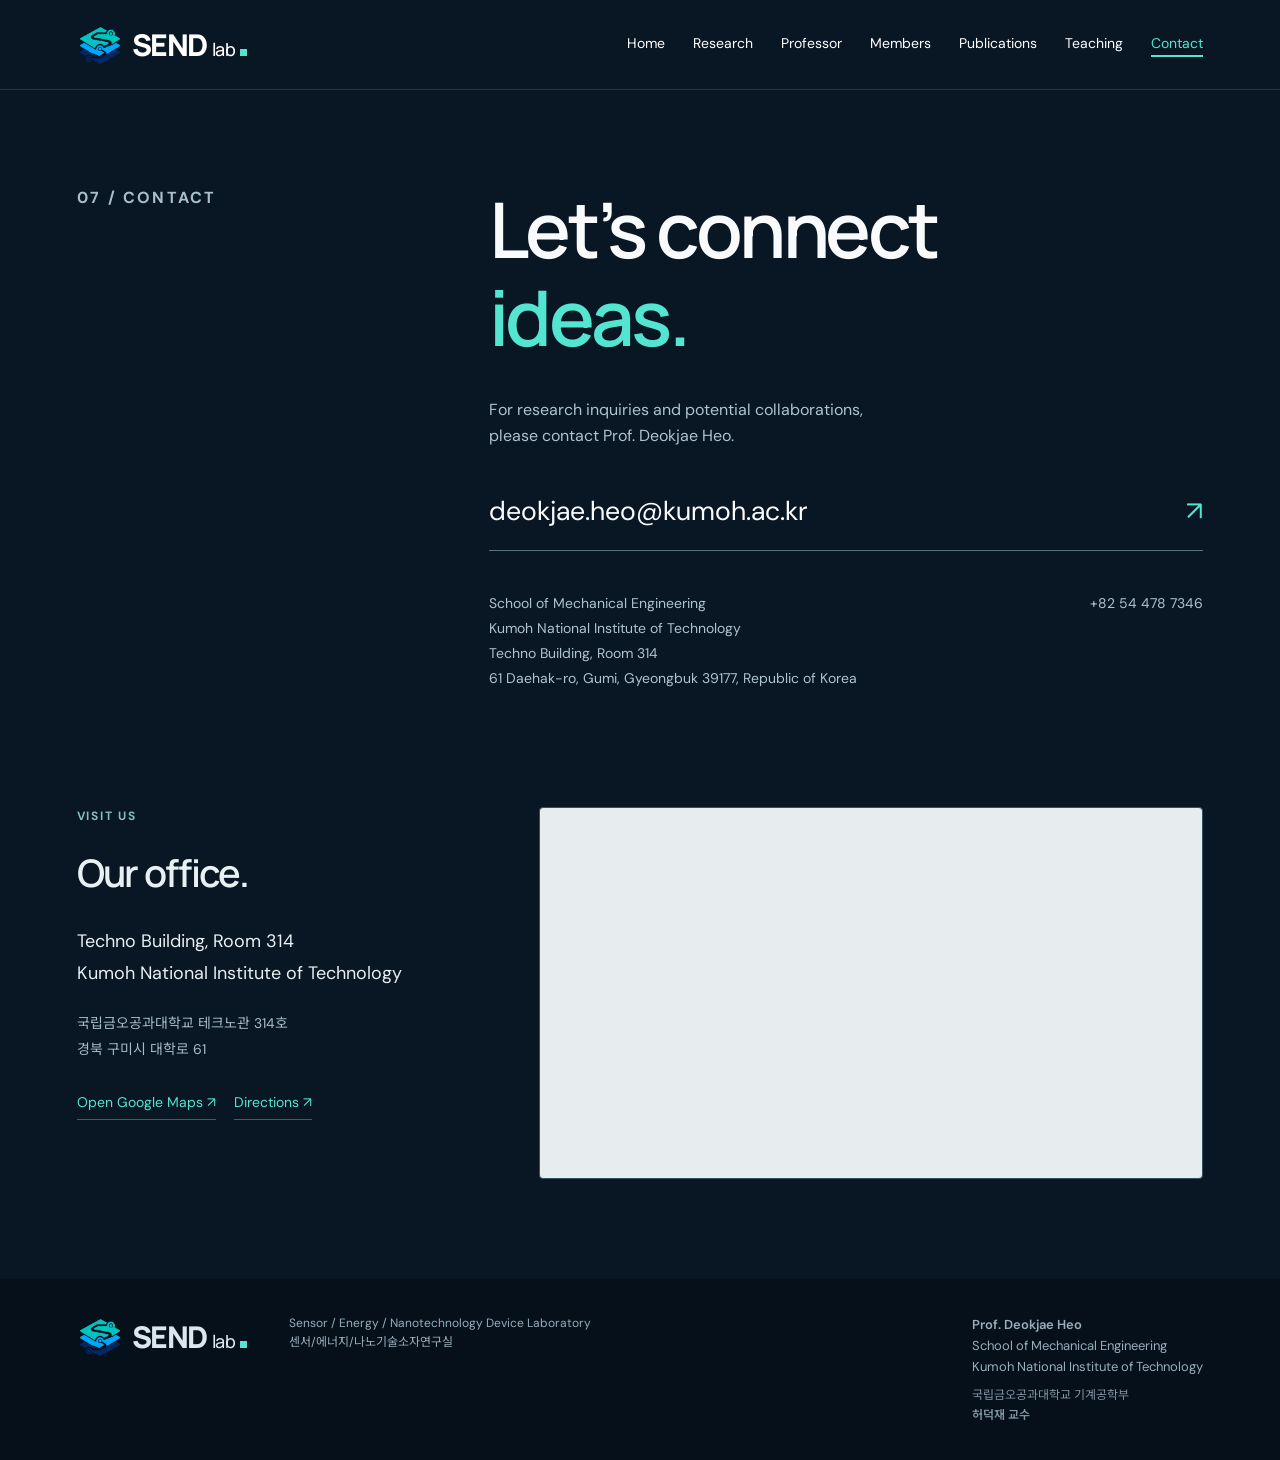
==== contact.html @ ccd213da "Publish SEND Lab website with bilingual identity and publication updates" ====
<!DOCTYPE html>

<html lang="en"><head><meta charset="utf-8"/><meta content="width=device-width, initial-scale=1" name="viewport"/>
<title>Contact · 연락처 | Deokjae Heo · 허덕재 교수 | SEND Lab</title><meta content="Contact Prof. Deokjae Heo at SEND Lab, Kumoh National Institute of Technology. 허덕재 교수 연구실: 국립금오공과대학교 테크노관 314호. 연구 및 공동연구 문의." name="description"/>
<link href="send-lab-logo.png" rel="icon" type="image/png"/><link href="site.css" rel="stylesheet"/><link href="updates.css" rel="stylesheet"/>
<link href="https://deokjaeheo.github.io/contact.html" rel="canonical"/><meta content="Contact · 연락처 | Deokjae Heo · 허덕재 교수 | SEND Lab" property="og:title"/><meta content="Contact Prof. Deokjae Heo at SEND Lab, Kumoh National Institute of Technology. 허덕재 교수 연구실: 국립금오공과대학교 테크노관 314호. 연구 및 공동연구 문의." property="og:description"/><meta content="https://deokjaeheo.github.io/contact.html" property="og:url"/><meta content="website" property="og:type"/><meta content="SEND Lab" property="og:site_name"/><meta content="https://deokjaeheo.github.io/send-lab-logo.png" property="og:image"/><meta content="SEND Lab logo" property="og:image:alt"/></head><body><div class="public-site page-contact" id="top"><a class="skip" href="#main">Skip to content</a><header class="header"><a aria-label="SEND lab home" class="logo" href="index.html"><img alt="" height="46" src="send-lab-logo.png" width="46"/><span class="wordmark">SEND<span>lab</span><i aria-hidden="true"></i></span></a><nav aria-label="Main navigation"><a href="index.html">Home</a><a href="research.html">Research</a><a href="professor.html">Professor</a><a href="members.html">Members</a><a href="publications.html">Publications</a><a href="teaching.html">Teaching</a><a aria-current="page" href="contact.html">Contact</a></nav></header><main id="main"><div style='--hero-image:url("send-hero.png")'><section class="contact section" id="contact"><p class="section-label">07 / CONTACT</p><div><h1 class="page-heading">Let’s connect<br/><em>ideas.</em></h1><p>For research inquiries and potential collaborations,<br/>please contact Prof. Deokjae Heo.</p><a class="contact-mail" href="mailto:deokjae.heo@kumoh.ac.kr">deokjae.heo@kumoh.ac.kr <span>↗</span></a><div class="contact-bottom"><p>School of Mechanical Engineering<br/>Kumoh National Institute of Technology<br/>Techno Building, Room 314<br/>61 Daehak-ro, Gumi, Gyeongbuk 39177, Republic of Korea</p><a href="tel:+82544787346">+82 54 478 7346</a></div></div></section></div><section aria-labelledby="office-title" class="office-section section">
<div class="office-info"><p class="section-label">VISIT US</p><h2 id="office-title">Our office.</h2>
<p class="office-address">Techno Building, Room 314<br/>Kumoh National Institute of Technology</p>
<p class="office-ko" lang="ko">국립금오공과대학교 테크노관 314호<br/>경북 구미시 대학로 61</p>
<div class="map-links"><a href="https://www.google.com/maps/search/?api=1&amp;query=%EA%B8%88%EC%98%A4%EA%B3%B5%EA%B3%BC%EB%8C%80%ED%95%99%EA%B5%90%20%ED%85%8C%ED%81%AC%EB%85%B8%EA%B4%80%20%EA%B5%AC%EB%AF%B8%EC%8B%9C%20%EB%8C%80%ED%95%99%EB%A1%9C%2061" rel="noopener noreferrer" target="_blank">Open Google Maps ↗</a><a href="https://www.google.com/maps/dir/?api=1&amp;destination=%EA%B8%88%EC%98%A4%EA%B3%B5%EA%B3%BC%EB%8C%80%ED%95%99%EA%B5%90%20%ED%85%8C%ED%81%AC%EB%85%B8%EA%B4%80%20%EA%B5%AC%EB%AF%B8%EC%8B%9C%20%EB%8C%80%ED%95%99%EB%A1%9C%2061" rel="noopener noreferrer" target="_blank">Directions ↗</a></div></div>
<div class="map-frame"><iframe allowfullscreen="" loading="eager" referrerpolicy="no-referrer-when-downgrade" src="https://www.google.com/maps/embed?pb=!1m5!3m3!1m2!1s0x3565c72ba01612e3%3A0xc39357b15776cecb!2z6riI7Jik6rO16rO864yA7ZWZ6rWQIO2FjO2BrOuFuOq0gA!5e0!3m2!1sko!2skr!4v1790155063631!5m2!1sko!2skr" title="Google Maps — Kumoh National Institute of Technology, Techno Building"></iframe></div>
</section></main><footer><a aria-label="SEND lab home" class="logo" href="index.html"><img alt="" height="46" src="send-lab-logo.png" width="46"/><span class="wordmark">SEND<span>lab</span><i aria-hidden="true"></i></span></a><p>Sensor / Energy / Nanotechnology Device Laboratory<br/>센서/에너지/나노기술소자연구실</p><div class="footer-affiliation"><p><strong>Prof. Deokjae Heo</strong><br/>School of Mechanical Engineering<br/>Kumoh National Institute of Technology</p><p lang="ko">국립금오공과대학교 기계공학부<br/><strong>허덕재 교수</strong></p></div></footer></div></body></html>
---- site.css ----
@import url('https://fonts.googleapis.com/css2?family=DM+Sans:wght@400;500;600;700&family=Manrope:wght@400;500;600;700;800&family=Noto+Sans+KR:wght@400;500;600&display=swap');
:root{--navy:#091624;--ink:#122736;--teal:#53e5d0;--gray:#56707a;--line:#d7e2e5;--paper:#f4f8f9}*{box-sizing:border-box}html{scroll-behavior:smooth;scroll-padding-top:90px}body{margin:0;color:var(--ink);font-family:'DM Sans','Noto Sans KR',sans-serif;font-size:16px;line-height:1.65}a{color:inherit}a:focus-visible,summary:focus-visible{outline:3px solid #159e8d;outline-offset:6px}h1,h2,h3,p{margin-top:0}h1,h2,h3{font-family:Manrope,'Noto Sans KR',sans-serif}h2{font-size:clamp(2rem,3.6vw,3.7rem);line-height:1.15;letter-spacing:-.045em;font-weight:600;margin-bottom:30px}h3{line-height:1.35}p{margin-bottom:20px}em{font-style:normal;color:var(--teal)}.header{height:90px;display:flex;align-items:center;justify-content:space-between;padding:0 6%;background:var(--navy);color:white;border-bottom:1px solid #ffffff20}.logo{display:inline-flex;align-items:baseline;text-decoration:none;font-family:Manrope,sans-serif;font-weight:800;font-size:30px;letter-spacing:-1.5px;line-height:1}.logo span{font-size:18px;font-weight:500;letter-spacing:-.5px;margin-left:5px}.logo i{width:7px;height:7px;display:inline-block;background:var(--teal);margin-left:5px}nav{display:flex;gap:36px}nav a{text-decoration:none;font-size:14px}nav a:hover{color:var(--teal)}nav a:last-child{border-bottom:1px solid #ffffff70}nav span{margin-left:10px}.hero{position:relative;min-height:705px;overflow:hidden;background:var(--navy);color:white}.hero-art{position:absolute;inset:0;background:radial-gradient(ellipse at 85% 50%,#145665 0,transparent 60%);opacity:.9}.hero-art:after{content:'';position:absolute;inset:0;background:linear-gradient(90deg,#091624 0%,#091624e8 20%,#09162465 57%,#09162410 100%)}.hero-inner{position:relative;padding:86px 6% 90px;max-width:1450px;margin:auto}.eyebrow{font-size:12px;letter-spacing:.16em;color:#c9d9dd;margin-bottom:35px}h1{font-size:clamp(3.1rem,5.8vw,5.65rem);font-weight:500;line-height:1.09;letter-spacing:-.055em;margin-bottom:30px}.lab-name{font-size:16px;margin-bottom:4px;max-width:490px}.hero-ko{font-size:14px;color:#b8cbd2;margin-bottom:32px}.button{display:inline-flex;gap:45px;align-items:center;color:var(--navy);background:var(--teal);padding:14px 22px;text-decoration:none;font-size:14px;font-weight:700}.button:hover{background:#a5f9ec}.hero-bottom{position:relative;display:flex;justify-content:space-between;border-top:1px solid #ffffff25;margin:0 6%;padding:19px 0;font-size:12px;color:#b8cbd2;letter-spacing:.025em}.section{padding:100px 6%;max-width:1600px;margin:auto}.section-label{font-size:12px;font-weight:700;letter-spacing:.14em;margin-bottom:25px;color:#45707b}.intro,.professor,.contact{display:grid;grid-template-columns:1fr 2fr;gap:55px}.intro{padding-top:105px;padding-bottom:110px}.intro>div:last-child{max-width:850px}.muted{color:#778e96}.lead{font-size:22px;line-height:1.6;max-width:720px}.intro p:not(.lead){max-width:730px;color:#4e626c}.korean{font-size:15px;line-height:1.95;padding-top:15px}.research{background:var(--paper);max-width:none}.section-top{display:flex;justify-content:space-between;align-items:flex-end;gap:30px;margin-bottom:45px}.section-top h2{margin-bottom:0}.side-copy{color:var(--gray);font-size:16px;margin-bottom:4px}.research-grid{display:grid;grid-template-columns:repeat(3,1fr);gap:24px}.research-card{position:relative;background:white;border-top:2px solid #1e4e5d;padding:35px 30px 30px;display:flex;flex-direction:column}.card-number{position:absolute;right:26px;top:27px;font-family:Manrope;font-size:36px;color:#d1dfe3}.card-kicker{font-size:12px;letter-spacing:.1em;margin-top:6px;margin-bottom:50px;color:#346573;font-weight:700}.research-card h3{font-size:32px;letter-spacing:-.035em;line-height:1.2;margin-bottom:25px}.research-card>p:not(.card-kicker){font-size:16px;color:#4d646e}.tags{margin-top:auto;padding-top:24px;display:flex;flex-wrap:wrap;gap:7px}.tags span{font-size:12px;border:1px solid #dce5e8;padding:4px 9px;color:#355c69}.professor{padding-top:110px;padding-bottom:105px}.profile-head{display:flex;gap:20px;justify-content:space-between;align-items:flex-start}.overline{color:#55737d;font-size:12px;letter-spacing:.12em;margin-bottom:13px}.profile-head h2{font-size:44px;margin-bottom:15px}.profile-head h2 span{font-size:20px;margin-left:18px;letter-spacing:0;color:#6d828b;display:inline-block}.profile-head p{font-size:15px}.text-link{font-size:14px;white-space:nowrap;margin-top:35px;text-underline-offset:7px}.profile-bio{font-size:18px;margin:25px 0 40px;color:#4e646f}.profile-columns{display:grid;grid-template-columns:1.3fr 1fr;gap:45px}.small-title{font-size:14px;letter-spacing:.035em;border-bottom:1px solid var(--line);padding-bottom:13px;margin-bottom:22px}.timeline,.education{margin:0}.timeline>div,.education>div{margin-bottom:24px}.timeline dt,.education dt{font-size:12px;color:#65808c;margin-bottom:5px}.timeline dd,.education dd{margin:0;font-size:14px}.timeline dd span,.education dd span{display:block;color:#586f7a;font-size:14px;line-height:1.6;margin-top:3px}.advisor{color:#65808c;font-size:12px}.honors{margin-top:32px}.honors p{font-size:14px;margin-bottom:10px}.honors p span{font-size:12px;color:#6a858e;display:inline-block;margin-right:24px}.publications{background:var(--paper);max-width:none}.paper{display:grid;grid-template-columns:38px 1fr 30px;gap:20px;border-top:1px solid #cbd9df;padding:27px 0}.paper-index{font-size:12px;color:#67838e;margin-top:4px}.journal{font-size:12px;color:#337488;letter-spacing:.02em;font-weight:600;margin-bottom:9px}.paper h3{font-size:20px;line-height:1.45;font-weight:600;letter-spacing:-.025em;margin-bottom:12px;max-width:950px}.paper h3 a{text-decoration:none}.paper h3 a:hover{text-decoration:underline;text-underline-offset:4px}.authors{font-size:12px;color:#627984;max-width:1000px;line-height:1.7;margin:0}.authors strong{color:#294955}.paper-link{text-decoration:none;font-size:22px}.all-papers{margin-top:25px;border-top:1px solid #97aeb8;border-bottom:1px solid #97aeb8}.all-papers summary{cursor:pointer;padding:23px 0;display:flex;justify-content:space-between;font-weight:600;font-size:16px;gap:20px}.all-papers summary span{color:#547681;font-size:14px}.all-papers[open] summary{margin-bottom:10px}.list-note{font-size:14px;color:#59747f;max-width:750px}.contact{background:var(--navy);color:#f8fafb;max-width:none;padding-top:95px;padding-bottom:95px}.contact .section-label{color:#a9c0ca}.contact h2{font-size:clamp(3.6rem,6vw,6rem);margin-bottom:35px}.contact p{color:#afc4ce;font-size:16px}.contact-mail{font-size:clamp(1rem,2.1vw,1.9rem);text-decoration:none;border-bottom:1px solid #58717b;padding-bottom:16px;display:flex;justify-content:space-between;gap:20px;overflow-wrap:anywhere;margin:40px 0}.contact-mail span{color:var(--teal)}.contact-bottom{display:flex;justify-content:space-between;gap:25px}.contact-bottom p,.contact-bottom a{font-size:14px;line-height:1.8}.contact-bottom a{text-decoration:none;color:#afc4ce}footer{padding:35px 6%;background:#06101b;color:#dbe7ee;display:flex;align-items:center;gap:45px}footer .logo{font-size:25px}footer p{font-size:12px;color:#98aebb;margin:0}footer>a:last-child{margin-left:auto;white-space:nowrap;font-size:12px;text-decoration:none}.skip{position:absolute;left:15px;top:-80px;background:white;padding:10px;z-index:10}.skip:focus{top:12px}
@media(min-width:1600px){.hero-inner{max-width:none;padding-left:max(6%,calc((100vw - 1408px)/2))}.intro,.professor{max-width:1500px}}
@media(max-width:950px){.intro,.professor,.contact{grid-template-columns:1fr;gap:20px}.section{padding:70px 6%}.research-grid{gap:15px}.research-card{padding:30px 22px}.research-card h3{font-size:26px}.profile-columns{gap:30px}.hero{min-height:650px}.hero-inner{padding-top:80px}.header nav{gap:22px}.hero-art{background-position:60% center!important}.profile-body{min-width:0}}
@media(max-width:650px){.header{height:auto;min-height:100px;display:block;padding:22px 6% 15px}.header .logo{font-size:27px}.header nav{margin-top:22px;justify-content:space-between;gap:12px}.header nav a{font-size:12px}.hero{min-height:640px}.hero-inner{padding-top:62px;padding-bottom:70px}h1{font-size:clamp(2.7rem,10vw,4rem)}.eyebrow{font-size:12px;letter-spacing:.07em}.lab-name{font-size:14px;max-width:290px}.hero-art:after{background:linear-gradient(90deg,#091624f2,#09162495)}.hero-bottom{gap:20px;align-items:center;font-size:12px}.hero-bottom span:first-child{max-width:155px}.section{padding:60px 6%}.section-label{margin-bottom:22px}h2{font-size:34px}.lead{font-size:20px}.section-top{display:block;margin-bottom:32px}.side-copy{margin-top:22px;font-size:14px}.research-grid{grid-template-columns:1fr;gap:20px}.research-card{padding:28px}.card-kicker{margin-bottom:35px}.research-card h3{font-size:32px}.profile-head{display:block}.profile-head h2{font-size:37px}.profile-head h2 span{font-size:18px;margin-left:12px}.text-link{display:inline-block;margin-top:0}.profile-columns{grid-template-columns:1fr;gap:20px}.paper{grid-template-columns:22px 1fr 18px;gap:10px}.paper h3{font-size:17px}.contact h2{font-size:62px}.contact-bottom{display:block}.all-papers summary{font-size:14px}.all-papers summary span{font-size:12px}footer{flex-wrap:wrap;gap:22px}footer>a:last-child{margin-left:0}footer p{width:100%}}
.hero-art{background-image:url('/send-hero.png');background-size:cover;background-position:center center;opacity:1}
.hero-art:after{background:linear-gradient(90deg,#091624 0%,#091624e8 20%,#0a244b55 64%,#153e7720 100%)}
.research-card:nth-child(2){border-top-color:#378bc1}.research-card:nth-child(3){border-top-color:#3b66b0}
.all-papers{margin-top:65px}.all-title{display:flex;justify-content:space-between;gap:20px;padding-top:28px;font-size:24px}.all-title span{font-size:14px;color:#547681;align-self:center;font-weight:400}.authors sup,.list-note sup{font-size:.78em;line-height:0;position:relative;top:-.4em;vertical-align:baseline;margin-left:1px}
@media(prefers-reduced-motion:reduce){html{scroll-behavior:auto}}
.members{display:grid;grid-template-columns:1fr 2fr;gap:55px;border-top:1px solid var(--line);padding-top:85px;padding-bottom:95px}.members-body{min-width:0}.member-group{border-top:1px solid var(--line);padding-top:24px;margin-top:38px}.member-group h3{font-size:22px;font-weight:600;letter-spacing:-.025em}.members-pending{font-size:16px;color:var(--gray);padding:24px 28px;background:var(--paper);border-left:2px solid #378bc1}.member-group[hidden]{display:none}
@media(max-width:950px){.members{grid-template-columns:1fr;gap:20px;padding:70px 6%}}
@media(max-width:650px){.members{padding:60px 6%}.header nav{gap:9px;flex-wrap:wrap;row-gap:12px}.header nav a{font-size:12px}.member-group{margin-top:28px}.members-pending{padding:20px}}
body{min-height:100vh;display:flex;flex-direction:column}main{flex:1}footer{margin-top:auto}nav a[aria-current="page"]{color:var(--teal);border-bottom:2px solid var(--teal)}nav a:last-child:not([aria-current="page"]){border-bottom:0}.page-heading{font-size:clamp(2rem,3.6vw,3.7rem);line-height:1.15;letter-spacing:-.045em;font-weight:600;margin-bottom:30px}.section-top .page-heading{margin-bottom:0}.profile-head .page-heading{font-size:44px;margin-bottom:15px}.profile-head .page-heading span{font-size:20px;margin-left:18px;letter-spacing:0;color:#6d828b;display:inline-block}.contact .page-heading{font-size:clamp(3.6rem,6vw,6rem);margin-bottom:35px}.page-contact main{background:var(--navy)}
@media(max-width:650px){.page-heading{font-size:34px}.profile-head .page-heading{font-size:37px}.profile-head .page-heading span{font-size:18px;margin-left:12px}.contact .page-heading{font-size:62px}.header nav{justify-content:flex-start;column-gap:18px;row-gap:13px}}
.professor-portrait{min-width:0}.professor-portrait img{display:block;width:100%;max-width:290px;height:auto;aspect-ratio:4/5;object-fit:cover;object-position:center 25%;border:1px solid var(--line);border-radius:4px}.scholar-button{white-space:nowrap;gap:20px;margin-top:30px;flex-shrink:0}.profile-head{flex-wrap:wrap}
@media(max-width:950px){.professor-portrait img{max-width:240px}.professor-portrait{margin-bottom:16px}}
@media(max-width:650px){.professor-portrait img{max-width:210px}.scholar-button{margin-top:8px}}
.professor-selected{grid-column:1/-1;margin-top:35px;padding-top:55px;border-top:1px solid var(--line)}.professor-selected .text-link{display:inline-block;margin-top:22px}.page-publications .all-papers{margin-top:0}
.selection-toolbar{background:#e5f4f3;padding:24px 28px;margin-bottom:35px;border-left:3px solid #218c9c}.selection-toolbar p{font-size:14px;margin:8px 0 0}.selection-status{font-size:14px;color:#355c69;margin-top:20px}.selection-empty{color:var(--gray);font-size:16px}.selection-empty[hidden]{display:none}.feature-toggle{grid-column:2;justify-self:start;padding:9px 14px;border:1px solid #317b91;background:transparent;border-radius:3px;color:#245b70;font:600 13px 'DM Sans','Noto Sans KR',sans-serif;cursor:pointer}.feature-toggle:hover{background:#e1f4f3}.feature-toggle[aria-pressed="true"]{background:#123b50;color:#7cf0db;border-color:#123b50}.feature-toggle:focus-visible{outline:3px solid #159e8d;outline-offset:4px}
.feature-order{grid-column:2;display:flex;align-items:center;gap:12px;font-size:14px;color:#355c69}.feature-order select{padding:7px 26px 7px 10px;border:1px solid #317b91;background:white;border-radius:3px;font:inherit;color:#123b50}.feature-order select:focus-visible{outline:3px solid #159e8d;outline-offset:3px}
.ko-translation{display:block;font-family:'Noto Sans KR',sans-serif;font-size:14px!important;font-weight:400!important;line-height:1.8!important;letter-spacing:0!important;color:#607581;margin-top:10px}.page-heading>.ko-translation,h2>.ko-translation{font-size:16px!important;margin-top:18px}.research-card h3>.ko-translation{margin-top:14px}.research-card>p:not(.card-kicker)>.ko-translation{font-size:14px!important;color:#5a707b}.profile-bio>.ko-translation{margin-top:16px}.timeline dd .ko-translation,.education dd .ko-translation{font-size:13px!important;margin-top:3px}.small-title .ko-translation{display:inline-block;margin:0 0 0 12px;font-size:13px!important}.honors p .ko-translation{display:block;margin:6px 0 0 52px;font-size:13px!important;color:#607581}.members-pending .ko-translation{margin-top:6px}
---- updates.css ----
/* Shared public page styles, independent of the former application server. */
html{line-height:1.5;-webkit-text-size-adjust:100%}body{-webkit-font-smoothing:antialiased}a{text-decoration:none}dd{margin:0}img{display:block;max-width:100%}h1,h2,h3,h4,p{margin-top:0}h3{font-weight:inherit}figure{margin:0}sup{font-size:75%;line-height:0;position:relative;vertical-align:baseline;top:-.5em}
.public-site{min-height:100vh;display:flex;flex-direction:column}.public-site>main{flex:1}.public-site .overline{text-decoration:none}
.public-site .hero-art{background-image:linear-gradient(90deg,rgba(6,16,27,.75),rgba(6,16,27,.1)),var(--hero-image)!important}
.public-site .members-grid{display:grid;grid-template-columns:repeat(3,1fr);gap:32px;margin-top:30px}.public-site .member-card img{width:100%;height:300px;object-fit:cover;object-position:center 25%;margin-bottom:20px}.public-site .member-card h3{font-size:24px;margin-bottom:8px}.public-site .member-card small{font-size:16px;color:#64808c}.public-site .member-bio{white-space:pre-line}.public-site .member-group{margin-top:48px}
.logo{align-items:center;gap:9px;flex-shrink:0}.logo>img{width:46px;height:46px;object-fit:contain}.logo .wordmark{font-size:30px;font-weight:800;letter-spacing:-1.5px;margin:0;display:inline-flex;align-items:baseline}.logo .wordmark span{font-size:18px;font-weight:500;letter-spacing:-.5px;margin-left:5px}.header nav{gap:28px}
.semester{display:grid;grid-template-columns:1fr 2fr;gap:56px;margin-top:62px;padding-top:38px;border-top:1px solid var(--line)}.semester-heading h2{font-size:32px;letter-spacing:-.035em;margin-bottom:10px}.semester-heading p{color:var(--gray);font-size:15px}.course{display:flex;gap:28px;padding:28px 0;border-bottom:1px solid var(--line)}.course:first-child{padding-top:0}.course-index{font-size:14px;font-weight:600;color:#357e86;padding-top:7px}.course h3{font-size:25px;font-weight:600;letter-spacing:-.025em;margin-bottom:10px}.course p{font-size:15px;color:var(--gray);margin:0}
.office-section{display:grid;grid-template-columns:1fr 1.65fr;gap:60px;color:#e7f0f2;padding-top:0;padding-bottom:100px}.office-section .section-label{color:#84bebf}.office-section h2{font-size:38px}.office-address{font-size:18px;line-height:1.8}.office-ko{font-size:14px;color:#a7bcc6;line-height:1.9}.map-links{display:flex;flex-wrap:wrap;gap:18px;margin-top:28px}.map-links a{font-size:14px;color:var(--teal);border-bottom:1px solid #53e5d066;padding-bottom:5px}.map-frame{overflow:hidden;min-height:370px;border:1px solid #34515e;border-radius:4px;background:#e7edef}.map-frame iframe{width:100%;height:100%;min-height:370px;border:0;display:block}.contact-bottom p{max-width:550px}
@media(max-width:1000px){.header nav{gap:17px}.header{padding-left:5%;padding-right:5%}.logo>img{width:40px;height:40px}.office-section{gap:32px}.semester{gap:30px}}
@media(max-width:760px){.header{height:auto;min-height:120px;flex-direction:column;align-items:flex-start;gap:20px;padding-top:20px;padding-bottom:20px}.header nav{flex-wrap:wrap;column-gap:22px;row-gap:12px}.header nav a{font-size:14px}.semester{grid-template-columns:1fr;gap:28px;margin-top:40px}.course h3{font-size:22px}.office-section{grid-template-columns:1fr;padding-top:0;padding-bottom:60px}.office-section h2{font-size:32px}.map-frame,.map-frame iframe{min-height:310px}.public-site .members-grid{grid-template-columns:1fr}.logo>img{width:40px;height:40px}.contact-mail{overflow-wrap:anywhere}}
@media(prefers-reduced-motion:reduce){html{scroll-behavior:auto}}

/* Bilingual principal-investigator identity */
.hero-affiliation{margin:20px 0 28px;border-left:2px solid #53e5d0;padding-left:16px;max-width:650px}.hero-affiliation p{font-size:14px;line-height:1.7;color:#cfdee5;margin:0}.hero-affiliation p[lang=ko]{font-size:13px;color:#a7c2cd;margin-top:6px}.public-site footer{display:flex;flex-wrap:wrap;align-items:flex-start;gap:28px 42px}.footer-affiliation{margin-left:auto;display:flex;flex-direction:column;gap:8px}.footer-affiliation p{font-size:13px;line-height:1.65;margin:0}.footer-affiliation strong{font-weight:600}.footer-affiliation p[lang=ko]{font-size:12px;opacity:.85}.page-teaching .course h3{margin-bottom:0}
@media(max-width:760px){.hero-affiliation p{font-size:12px}.hero-affiliation p[lang=ko]{font-size:12px}.hero-affiliation{margin:18px 0 24px}.footer-affiliation{margin-left:0;width:100%}.public-site footer{gap:24px}.research-area-link h2{overflow-wrap:normal}}
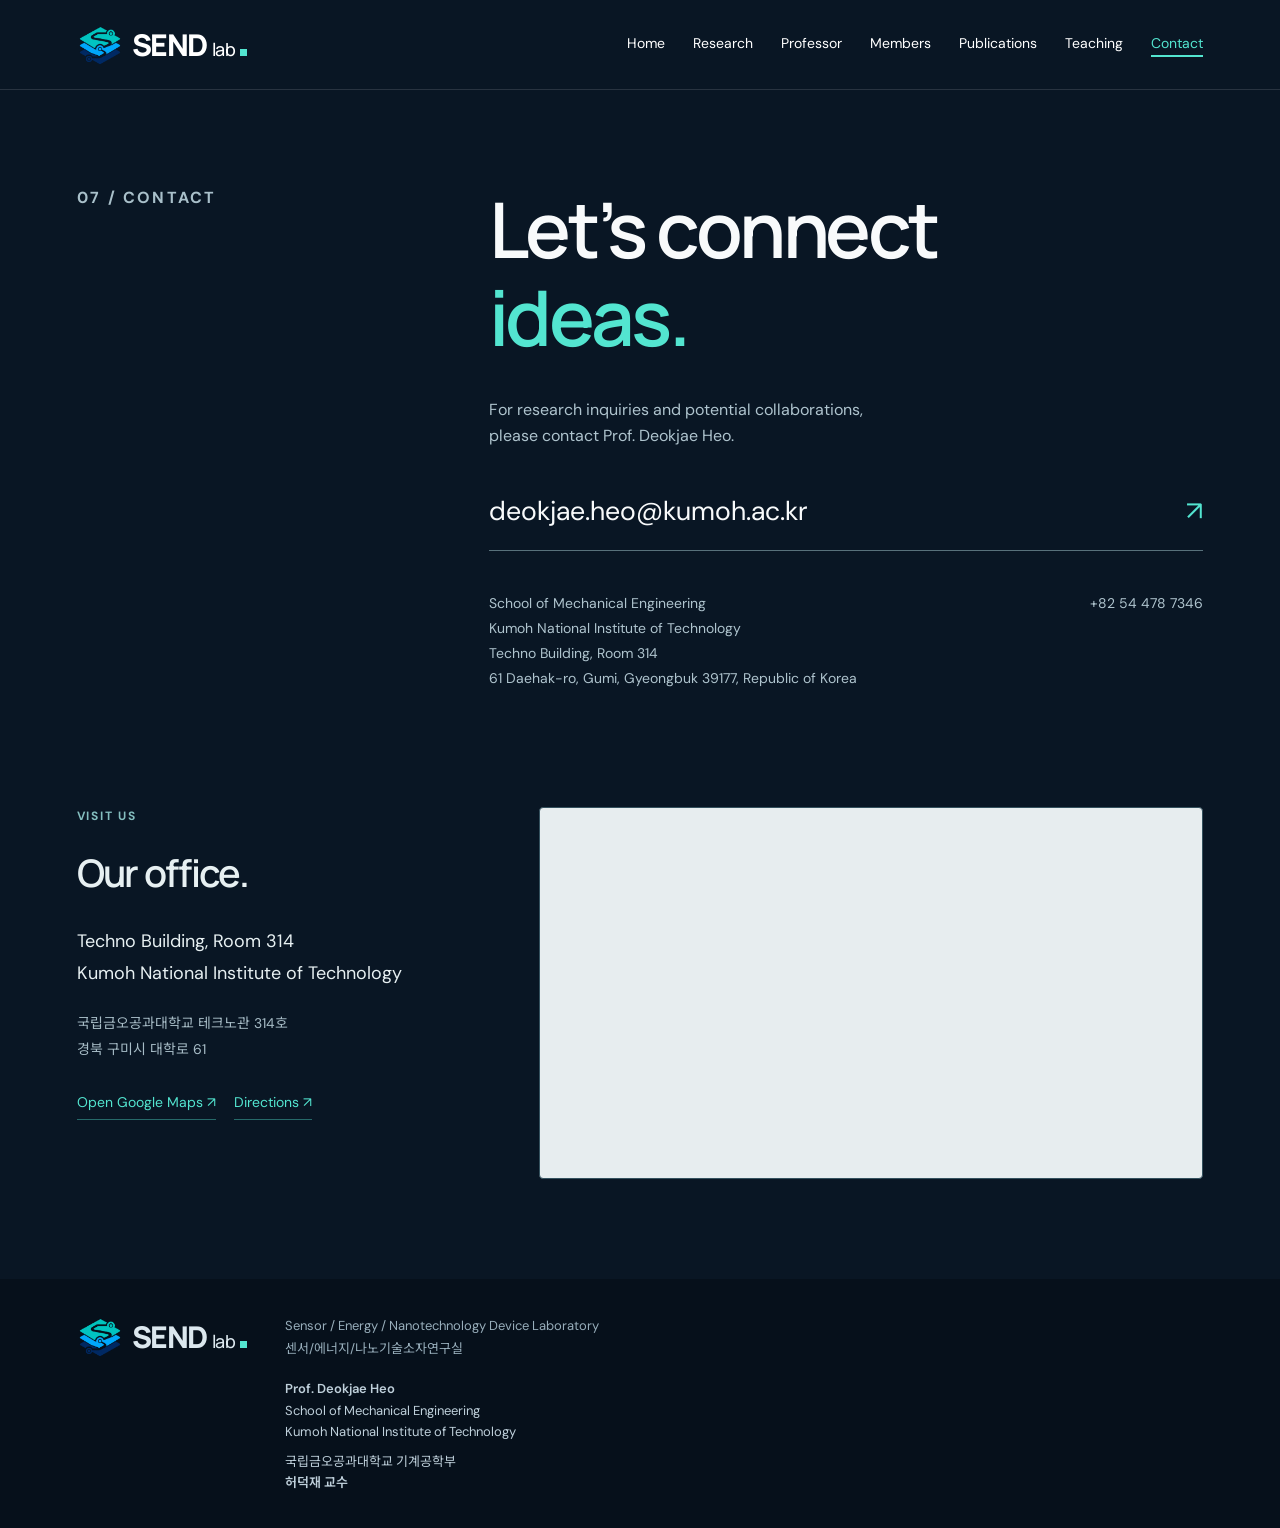
==== commit 8b3330f7: "Add journal covers, patent lists and complete CV honors Separate SCI(E), other journals and submitte" ====
--- a/contact.html
+++ b/contact.html
@@ -9,5 +9,5 @@
 <p class="office-ko" lang="ko">국립금오공과대학교 테크노관 314호<br/>경북 구미시 대학로 61</p>
 <div class="map-links"><a href="https://www.google.com/maps/search/?api=1&amp;query=%EA%B8%88%EC%98%A4%EA%B3%B5%EA%B3%BC%EB%8C%80%ED%95%99%EA%B5%90%20%ED%85%8C%ED%81%AC%EB%85%B8%EA%B4%80%20%EA%B5%AC%EB%AF%B8%EC%8B%9C%20%EB%8C%80%ED%95%99%EB%A1%9C%2061" rel="noopener noreferrer" target="_blank">Open Google Maps ↗</a><a href="https://www.google.com/maps/dir/?api=1&amp;destination=%EA%B8%88%EC%98%A4%EA%B3%B5%EA%B3%BC%EB%8C%80%ED%95%99%EA%B5%90%20%ED%85%8C%ED%81%AC%EB%85%B8%EA%B4%80%20%EA%B5%AC%EB%AF%B8%EC%8B%9C%20%EB%8C%80%ED%95%99%EB%A1%9C%2061" rel="noopener noreferrer" target="_blank">Directions ↗</a></div></div>
 <div class="map-frame"><iframe allowfullscreen="" loading="eager" referrerpolicy="no-referrer-when-downgrade" src="https://www.google.com/maps/embed?pb=!1m5!3m3!1m2!1s0x3565c72ba01612e3%3A0xc39357b15776cecb!2z6riI7Jik6rO16rO864yA7ZWZ6rWQIO2FjO2BrOuFuOq0gA!5e0!3m2!1sko!2skr!4v1790155063631!5m2!1sko!2skr" title="Google Maps — Kumoh National Institute of Technology, Techno Building"></iframe></div>
-</section></main><footer><a aria-label="SEND lab home" class="logo" href="index.html"><img alt="" height="46" src="send-lab-logo.png" width="46"/><span class="wordmark">SEND<span>lab</span><i aria-hidden="true"></i></span></a><p>Sensor / Energy / Nanotechnology Device Laboratory<br/>센서/에너지/나노기술소자연구실</p><div class="footer-affiliation"><p><strong>Prof. Deokjae Heo</strong><br/>School of Mechanical Engineering<br/>Kumoh National Institute of Technology</p><p lang="ko">국립금오공과대학교 기계공학부<br/><strong>허덕재 교수</strong></p></div></footer></div></body></html>
+</section></main><footer><a aria-label="SEND lab home" class="logo" href="index.html"><img alt="" height="46" src="send-lab-logo.png" width="46"/><span class="wordmark">SEND<span>lab</span><i aria-hidden="true"></i></span></a><div class="footer-details"><p>Sensor / Energy / Nanotechnology Device Laboratory<br/>센서/에너지/나노기술소자연구실</p><div class="footer-affiliation"><p><strong>Prof. Deokjae Heo</strong><br/>School of Mechanical Engineering<br/>Kumoh National Institute of Technology</p><p lang="ko">국립금오공과대학교 기계공학부<br/><strong>허덕재 교수</strong></p></div></div></footer></div></body></html>
 
--- a/updates.css
+++ b/updates.css
@@ -13,4 +13,13 @@
 
 /* Bilingual principal-investigator identity */
 .hero-affiliation{margin:20px 0 28px;border-left:2px solid #53e5d0;padding-left:16px;max-width:650px}.hero-affiliation p{font-size:14px;line-height:1.7;color:#cfdee5;margin:0}.hero-affiliation p[lang=ko]{font-size:13px;color:#a7c2cd;margin-top:6px}.public-site footer{display:flex;flex-wrap:wrap;align-items:flex-start;gap:28px 42px}.footer-affiliation{margin-left:auto;display:flex;flex-direction:column;gap:8px}.footer-affiliation p{font-size:13px;line-height:1.65;margin:0}.footer-affiliation strong{font-weight:600}.footer-affiliation p[lang=ko]{font-size:12px;opacity:.85}.page-teaching .course h3{margin-bottom:0}
-@media(max-width:760px){.hero-affiliation p{font-size:12px}.hero-affiliation p[lang=ko]{font-size:12px}.hero-affiliation{margin:18px 0 24px}.footer-affiliation{margin-left:0;width:100%}.public-site footer{gap:24px}.research-area-link h2{overflow-wrap:normal}}
+@media(max-width:760px){.hero-affiliation p{font-size:12px}.hero-affiliation p[lang=ko]{font-size:12px}.hero-affiliation{margin:18px 0 24px}.footer-affiliation{margin-left:0;width:100%}.public-site footer{gap:24px}.research-area-link h2{overflow-wrap:normal}}
+
+/* Laboratory identity stays together at the left on every page. */
+.public-site footer{justify-content:flex-start;gap:24px 38px}.footer-details{min-width:0;max-width:760px}.footer-details>p{font-size:13px;line-height:1.8}.footer-details .footer-affiliation{margin:18px 0 0;gap:8px}.footer-affiliation p{color:#bfd0db}.footer-affiliation p[lang=ko]{font-size:13px;opacity:1}.honor-entry{display:grid;grid-template-columns:46px minmax(0,1fr);gap:18px;padding:17px 0;border-bottom:1px solid var(--line);font-size:15px;line-height:1.7}.honor-year{font-weight:600;color:#42747d}.honor-entry .ko-translation{margin-top:5px;font-size:13px!important}
+
+/* Publications grouped by type and status. */
+.journal-covers{padding:28px 30px 30px;background:#eef4f5;border-top:2px solid #1b5562;margin:38px 0 40px}.journal-covers>h2{font-size:22px;letter-spacing:-.025em;margin:0 0 24px}.journal-covers>h2>span{display:inline-block;font-size:13px;font-weight:400;letter-spacing:0;color:#5f7882;margin-left:14px}.cover-grid{display:grid;grid-template-columns:repeat(3,minmax(0,1fr));gap:30px}.cover-image-link{display:block;background:#e1eaed;padding:15px}.cover-image-link img{height:260px;width:100%;object-fit:contain;object-position:center;filter:drop-shadow(0 5px 8px #09162425)}.cover-card figcaption{padding-top:18px}.cover-kind{font-size:11px;font-weight:600;color:#3e7680;margin-bottom:6px;letter-spacing:.015em}.cover-card h3{font-size:17px;font-weight:600;line-height:1.4;margin:0 0 8px}.cover-paper-title{display:block;font-size:12px;line-height:1.7;color:#506c78}.cover-paper-title:hover{color:#087c79}.cover-paper-title span{white-space:nowrap}
+@media(max-width:760px){.journal-covers{padding:24px 20px}.cover-grid{grid-template-columns:1fr;gap:30px}.cover-card{display:grid;grid-template-columns:110px minmax(0,1fr);gap:18px}.cover-image-link{padding:8px;align-self:start}.cover-image-link img{height:auto;aspect-ratio:761/1000}.cover-card figcaption{padding:0}.cover-card h3{font-size:16px}.journal-covers>h2>span{display:block;margin:8px 0 0}.cover-kind{font-size:10px}}
+.publication-tabs{display:flex;gap:0;border-bottom:1px solid var(--line);margin:38px 0 28px}.publication-tabs a{padding:16px 26px;font-size:20px;font-weight:600;border-bottom:3px solid transparent!important}.publication-tabs a span{font-size:13px;font-weight:400;margin-left:9px;color:var(--gray)}.publication-tabs a[aria-selected=true]{color:#087c79;background:#eff8f7;border-bottom-color:#148d87!important}.publication-tabs a:hover{color:#087c79}.publication-tabs a:focus-visible,.publication-panel:focus-visible{outline:2px solid #148d87;outline-offset:4px}.publication-panel[hidden]{display:none}.publication-jumps{display:flex;flex-wrap:wrap;gap:10px 24px;margin:0 0 25px}.publication-jumps a{font-size:13px;color:#426572;padding:5px 0;border-bottom:1px solid #aac5cd!important}.publication-jumps a:hover{color:#087c79}.publication-group{margin-top:52px;scroll-margin-top:30px}.publication-group-heading{display:flex;align-items:flex-start;justify-content:space-between;gap:20px;padding-bottom:22px;border-bottom:2px solid #1b5562}.publication-group-heading h2{font-size:27px;letter-spacing:-.025em;margin:0;line-height:1.35}.publication-group-heading h2>span{display:block;font-size:13px;font-weight:400;letter-spacing:0;color:#5f7882;margin-top:8px}.record-count{font-size:23px;color:#447a82;font-family:Manrope,sans-serif}.page-publications .list-note{font-size:13px;line-height:1.9}.page-publications .paper,.patent-entry{min-width:0}.page-publications .paper>div,.patent-entry>div{min-width:0}.page-publications .paper h3,.patent-entry h3{overflow-wrap:anywhere}.submitted-paper{grid-template-columns:40px minmax(0,1fr)}.patent-entry{display:grid;grid-template-columns:40px minmax(0,1fr);gap:26px;padding:28px 0;border-bottom:1px solid var(--line)}.patent-entry h3{font-size:20px;font-weight:500;margin:10px 0 14px}.patent-entry .journal{font-size:13px;color:#527984;margin-bottom:8px}.patent-entry .authors{font-size:13px;line-height:1.8;color:#586d78;margin:0}.patent-inventors-ko{display:block;font-size:12px;margin-top:5px}.patent-entry h3 .ko-translation{font-size:14px!important;margin-top:8px}
+@media(max-width:760px){.public-site footer{flex-direction:column;gap:25px}.footer-details{width:100%}.honor-entry{gap:12px}.publication-tabs a{padding:13px 20px;font-size:19px}.publication-group-heading h2{font-size:23px}.publication-group{margin-top:40px}.patent-entry,.submitted-paper{grid-template-columns:22px minmax(0,1fr);gap:12px}.patent-entry h3{font-size:17px}.publication-jumps{column-gap:18px}.record-count{font-size:20px}}
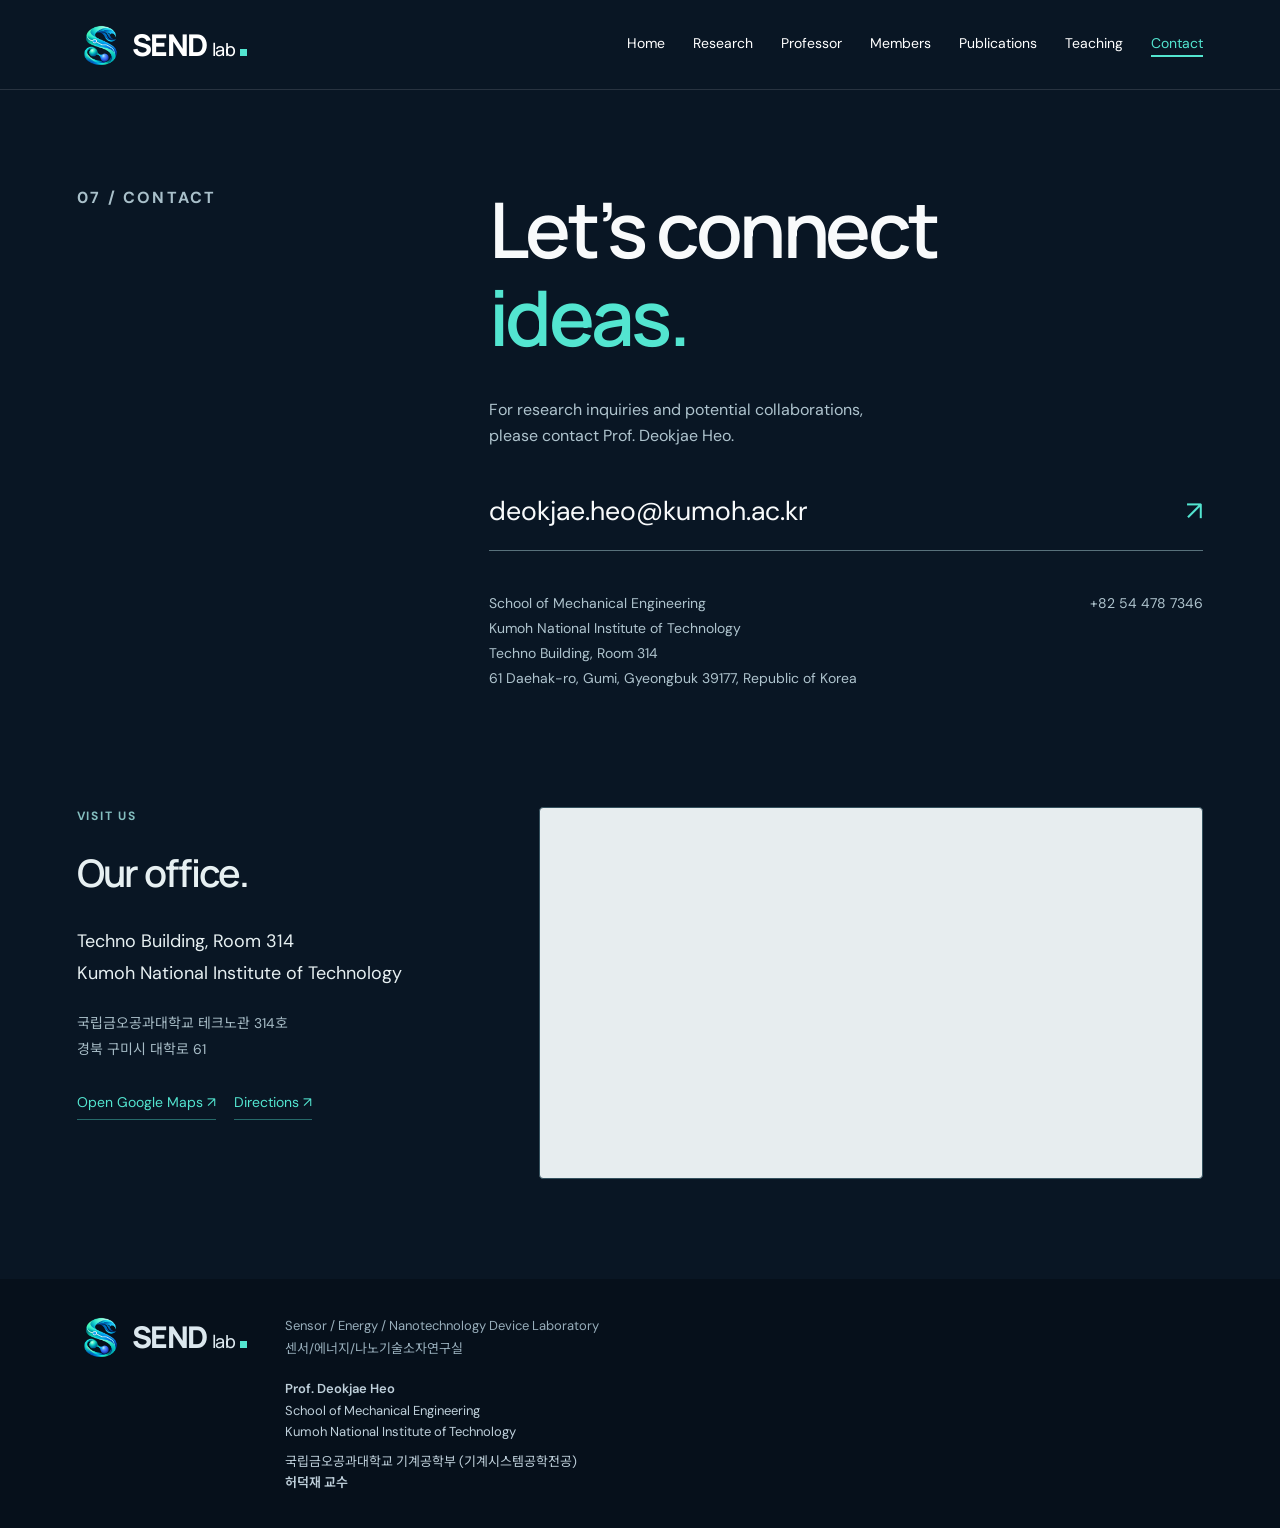
==== commit 59fb82db: "Refresh SEND Lab visuals and clarify professor affiliation Add HMS to the Korean professor biography" ====
--- a/contact.html
+++ b/contact.html
@@ -2,12 +2,12 @@
 
 <html lang="en"><head><meta charset="utf-8"/><meta content="width=device-width, initial-scale=1" name="viewport"/>
 <title>Contact · 연락처 | Deokjae Heo · 허덕재 교수 | SEND Lab</title><meta content="Contact Prof. Deokjae Heo at SEND Lab, Kumoh National Institute of Technology. 허덕재 교수 연구실: 국립금오공과대학교 테크노관 314호. 연구 및 공동연구 문의." name="description"/>
-<link href="send-lab-logo.png" rel="icon" type="image/png"/><link href="site.css" rel="stylesheet"/><link href="updates.css" rel="stylesheet"/>
-<link href="https://deokjaeheo.github.io/contact.html" rel="canonical"/><meta content="Contact · 연락처 | Deokjae Heo · 허덕재 교수 | SEND Lab" property="og:title"/><meta content="Contact Prof. Deokjae Heo at SEND Lab, Kumoh National Institute of Technology. 허덕재 교수 연구실: 국립금오공과대학교 테크노관 314호. 연구 및 공동연구 문의." property="og:description"/><meta content="https://deokjaeheo.github.io/contact.html" property="og:url"/><meta content="website" property="og:type"/><meta content="SEND Lab" property="og:site_name"/><meta content="https://deokjaeheo.github.io/send-lab-logo.png" property="og:image"/><meta content="SEND Lab logo" property="og:image:alt"/></head><body><div class="public-site page-contact" id="top"><a class="skip" href="#main">Skip to content</a><header class="header"><a aria-label="SEND lab home" class="logo" href="index.html"><img alt="" height="46" src="send-lab-logo.png" width="46"/><span class="wordmark">SEND<span>lab</span><i aria-hidden="true"></i></span></a><nav aria-label="Main navigation"><a href="index.html">Home</a><a href="research.html">Research</a><a href="professor.html">Professor</a><a href="members.html">Members</a><a href="publications.html">Publications</a><a href="teaching.html">Teaching</a><a aria-current="page" href="contact.html">Contact</a></nav></header><main id="main"><div style='--hero-image:url("send-hero.png")'><section class="contact section" id="contact"><p class="section-label">07 / CONTACT</p><div><h1 class="page-heading">Let’s connect<br/><em>ideas.</em></h1><p>For research inquiries and potential collaborations,<br/>please contact Prof. Deokjae Heo.</p><a class="contact-mail" href="mailto:deokjae.heo@kumoh.ac.kr">deokjae.heo@kumoh.ac.kr <span>↗</span></a><div class="contact-bottom"><p>School of Mechanical Engineering<br/>Kumoh National Institute of Technology<br/>Techno Building, Room 314<br/>61 Daehak-ro, Gumi, Gyeongbuk 39177, Republic of Korea</p><a href="tel:+82544787346">+82 54 478 7346</a></div></div></section></div><section aria-labelledby="office-title" class="office-section section">
+<link href="send-lab-logo-v2.png" rel="icon" type="image/png"/><link href="site.css" rel="stylesheet"/><link href="updates.css" rel="stylesheet"/>
+<link href="https://deokjaeheo.github.io/contact.html" rel="canonical"/><meta content="Contact · 연락처 | Deokjae Heo · 허덕재 교수 | SEND Lab" property="og:title"/><meta content="Contact Prof. Deokjae Heo at SEND Lab, Kumoh National Institute of Technology. 허덕재 교수 연구실: 국립금오공과대학교 테크노관 314호. 연구 및 공동연구 문의." property="og:description"/><meta content="https://deokjaeheo.github.io/contact.html" property="og:url"/><meta content="website" property="og:type"/><meta content="SEND Lab" property="og:site_name"/><meta content="https://deokjaeheo.github.io/send-lab-logo-v2.png" property="og:image"/><meta content="SEND Lab logo" property="og:image:alt"/></head><body><div class="public-site page-contact" id="top"><a class="skip" href="#main">Skip to content</a><header class="header"><a aria-label="SEND lab home" class="logo" href="index.html"><img alt="" height="46" src="send-lab-logo-v2.png" width="46"/><span class="wordmark">SEND<span>lab</span><i aria-hidden="true"></i></span></a><nav aria-label="Main navigation"><a href="index.html">Home</a><a href="research.html">Research</a><a href="professor.html">Professor</a><a href="members.html">Members</a><a href="publications.html">Publications</a><a href="teaching.html">Teaching</a><a aria-current="page" href="contact.html">Contact</a></nav></header><main id="main"><div style='--hero-image:url("send-hero-v2.png")'><section class="contact section" id="contact"><p class="section-label">07 / CONTACT</p><div><h1 class="page-heading">Let’s connect<br/><em>ideas.</em></h1><p>For research inquiries and potential collaborations,<br/>please contact Prof. Deokjae Heo.</p><a class="contact-mail" href="mailto:deokjae.heo@kumoh.ac.kr">deokjae.heo@kumoh.ac.kr <span>↗</span></a><div class="contact-bottom"><p>School of Mechanical Engineering<br/>Kumoh National Institute of Technology<br/>Techno Building, Room 314<br/>61 Daehak-ro, Gumi, Gyeongbuk 39177, Republic of Korea</p><a href="tel:+82544787346">+82 54 478 7346</a></div></div></section></div><section aria-labelledby="office-title" class="office-section section">
 <div class="office-info"><p class="section-label">VISIT US</p><h2 id="office-title">Our office.</h2>
 <p class="office-address">Techno Building, Room 314<br/>Kumoh National Institute of Technology</p>
 <p class="office-ko" lang="ko">국립금오공과대학교 테크노관 314호<br/>경북 구미시 대학로 61</p>
 <div class="map-links"><a href="https://www.google.com/maps/search/?api=1&amp;query=%EA%B8%88%EC%98%A4%EA%B3%B5%EA%B3%BC%EB%8C%80%ED%95%99%EA%B5%90%20%ED%85%8C%ED%81%AC%EB%85%B8%EA%B4%80%20%EA%B5%AC%EB%AF%B8%EC%8B%9C%20%EB%8C%80%ED%95%99%EB%A1%9C%2061" rel="noopener noreferrer" target="_blank">Open Google Maps ↗</a><a href="https://www.google.com/maps/dir/?api=1&amp;destination=%EA%B8%88%EC%98%A4%EA%B3%B5%EA%B3%BC%EB%8C%80%ED%95%99%EA%B5%90%20%ED%85%8C%ED%81%AC%EB%85%B8%EA%B4%80%20%EA%B5%AC%EB%AF%B8%EC%8B%9C%20%EB%8C%80%ED%95%99%EB%A1%9C%2061" rel="noopener noreferrer" target="_blank">Directions ↗</a></div></div>
 <div class="map-frame"><iframe allowfullscreen="" loading="eager" referrerpolicy="no-referrer-when-downgrade" src="https://www.google.com/maps/embed?pb=!1m5!3m3!1m2!1s0x3565c72ba01612e3%3A0xc39357b15776cecb!2z6riI7Jik6rO16rO864yA7ZWZ6rWQIO2FjO2BrOuFuOq0gA!5e0!3m2!1sko!2skr!4v1790155063631!5m2!1sko!2skr" title="Google Maps — Kumoh National Institute of Technology, Techno Building"></iframe></div>
-</section></main><footer><a aria-label="SEND lab home" class="logo" href="index.html"><img alt="" height="46" src="send-lab-logo.png" width="46"/><span class="wordmark">SEND<span>lab</span><i aria-hidden="true"></i></span></a><div class="footer-details"><p>Sensor / Energy / Nanotechnology Device Laboratory<br/>센서/에너지/나노기술소자연구실</p><div class="footer-affiliation"><p><strong>Prof. Deokjae Heo</strong><br/>School of Mechanical Engineering<br/>Kumoh National Institute of Technology</p><p lang="ko">국립금오공과대학교 기계공학부<br/><strong>허덕재 교수</strong></p></div></div></footer></div></body></html>
+</section></main><footer><a aria-label="SEND lab home" class="logo" href="index.html"><img alt="" height="46" src="send-lab-logo-v2.png" width="46"/><span class="wordmark">SEND<span>lab</span><i aria-hidden="true"></i></span></a><div class="footer-details"><p>Sensor / Energy / Nanotechnology Device Laboratory<br/>센서/에너지/나노기술소자연구실</p><div class="footer-affiliation"><p><strong>Prof. Deokjae Heo</strong><br/>School of Mechanical Engineering<br/>Kumoh National Institute of Technology</p><p lang="ko">국립금오공과대학교 기계공학부 (기계시스템공학전공)<br/><strong>허덕재 교수</strong></p></div></div></footer></div></body></html>
 
--- a/site.css
+++ b/site.css
@@ -3,7 +3,7 @@
 @media(min-width:1600px){.hero-inner{max-width:none;padding-left:max(6%,calc((100vw - 1408px)/2))}.intro,.professor{max-width:1500px}}
 @media(max-width:950px){.intro,.professor,.contact{grid-template-columns:1fr;gap:20px}.section{padding:70px 6%}.research-grid{gap:15px}.research-card{padding:30px 22px}.research-card h3{font-size:26px}.profile-columns{gap:30px}.hero{min-height:650px}.hero-inner{padding-top:80px}.header nav{gap:22px}.hero-art{background-position:60% center!important}.profile-body{min-width:0}}
 @media(max-width:650px){.header{height:auto;min-height:100px;display:block;padding:22px 6% 15px}.header .logo{font-size:27px}.header nav{margin-top:22px;justify-content:space-between;gap:12px}.header nav a{font-size:12px}.hero{min-height:640px}.hero-inner{padding-top:62px;padding-bottom:70px}h1{font-size:clamp(2.7rem,10vw,4rem)}.eyebrow{font-size:12px;letter-spacing:.07em}.lab-name{font-size:14px;max-width:290px}.hero-art:after{background:linear-gradient(90deg,#091624f2,#09162495)}.hero-bottom{gap:20px;align-items:center;font-size:12px}.hero-bottom span:first-child{max-width:155px}.section{padding:60px 6%}.section-label{margin-bottom:22px}h2{font-size:34px}.lead{font-size:20px}.section-top{display:block;margin-bottom:32px}.side-copy{margin-top:22px;font-size:14px}.research-grid{grid-template-columns:1fr;gap:20px}.research-card{padding:28px}.card-kicker{margin-bottom:35px}.research-card h3{font-size:32px}.profile-head{display:block}.profile-head h2{font-size:37px}.profile-head h2 span{font-size:18px;margin-left:12px}.text-link{display:inline-block;margin-top:0}.profile-columns{grid-template-columns:1fr;gap:20px}.paper{grid-template-columns:22px 1fr 18px;gap:10px}.paper h3{font-size:17px}.contact h2{font-size:62px}.contact-bottom{display:block}.all-papers summary{font-size:14px}.all-papers summary span{font-size:12px}footer{flex-wrap:wrap;gap:22px}footer>a:last-child{margin-left:0}footer p{width:100%}}
-.hero-art{background-image:url('/send-hero.png');background-size:cover;background-position:center center;opacity:1}
+.hero-art{background-image:url('/send-hero-v2.png');background-size:cover;background-position:center center;opacity:1}
 .hero-art:after{background:linear-gradient(90deg,#091624 0%,#091624e8 20%,#0a244b55 64%,#153e7720 100%)}
 .research-card:nth-child(2){border-top-color:#378bc1}.research-card:nth-child(3){border-top-color:#3b66b0}
 .all-papers{margin-top:65px}.all-title{display:flex;justify-content:space-between;gap:20px;padding-top:28px;font-size:24px}.all-title span{font-size:14px;color:#547681;align-self:center;font-weight:400}.authors sup,.list-note sup{font-size:.78em;line-height:0;position:relative;top:-.4em;vertical-align:baseline;margin-left:1px}
--- a/updates.css
+++ b/updates.css
@@ -13,13 +13,14 @@
 
 /* Bilingual principal-investigator identity */
 .hero-affiliation{margin:20px 0 28px;border-left:2px solid #53e5d0;padding-left:16px;max-width:650px}.hero-affiliation p{font-size:14px;line-height:1.7;color:#cfdee5;margin:0}.hero-affiliation p[lang=ko]{font-size:13px;color:#a7c2cd;margin-top:6px}.public-site footer{display:flex;flex-wrap:wrap;align-items:flex-start;gap:28px 42px}.footer-affiliation{margin-left:auto;display:flex;flex-direction:column;gap:8px}.footer-affiliation p{font-size:13px;line-height:1.65;margin:0}.footer-affiliation strong{font-weight:600}.footer-affiliation p[lang=ko]{font-size:12px;opacity:.85}.page-teaching .course h3{margin-bottom:0}
-@media(max-width:760px){.hero-affiliation p{font-size:12px}.hero-affiliation p[lang=ko]{font-size:12px}.hero-affiliation{margin:18px 0 24px}.footer-affiliation{margin-left:0;width:100%}.public-site footer{gap:24px}.research-area-link h2{overflow-wrap:normal}}
-
-/* Laboratory identity stays together at the left on every page. */
-.public-site footer{justify-content:flex-start;gap:24px 38px}.footer-details{min-width:0;max-width:760px}.footer-details>p{font-size:13px;line-height:1.8}.footer-details .footer-affiliation{margin:18px 0 0;gap:8px}.footer-affiliation p{color:#bfd0db}.footer-affiliation p[lang=ko]{font-size:13px;opacity:1}.honor-entry{display:grid;grid-template-columns:46px minmax(0,1fr);gap:18px;padding:17px 0;border-bottom:1px solid var(--line);font-size:15px;line-height:1.7}.honor-year{font-weight:600;color:#42747d}.honor-entry .ko-translation{margin-top:5px;font-size:13px!important}
-
-/* Publications grouped by type and status. */
-.journal-covers{padding:28px 30px 30px;background:#eef4f5;border-top:2px solid #1b5562;margin:38px 0 40px}.journal-covers>h2{font-size:22px;letter-spacing:-.025em;margin:0 0 24px}.journal-covers>h2>span{display:inline-block;font-size:13px;font-weight:400;letter-spacing:0;color:#5f7882;margin-left:14px}.cover-grid{display:grid;grid-template-columns:repeat(3,minmax(0,1fr));gap:30px}.cover-image-link{display:block;background:#e1eaed;padding:15px}.cover-image-link img{height:260px;width:100%;object-fit:contain;object-position:center;filter:drop-shadow(0 5px 8px #09162425)}.cover-card figcaption{padding-top:18px}.cover-kind{font-size:11px;font-weight:600;color:#3e7680;margin-bottom:6px;letter-spacing:.015em}.cover-card h3{font-size:17px;font-weight:600;line-height:1.4;margin:0 0 8px}.cover-paper-title{display:block;font-size:12px;line-height:1.7;color:#506c78}.cover-paper-title:hover{color:#087c79}.cover-paper-title span{white-space:nowrap}
-@media(max-width:760px){.journal-covers{padding:24px 20px}.cover-grid{grid-template-columns:1fr;gap:30px}.cover-card{display:grid;grid-template-columns:110px minmax(0,1fr);gap:18px}.cover-image-link{padding:8px;align-self:start}.cover-image-link img{height:auto;aspect-ratio:761/1000}.cover-card figcaption{padding:0}.cover-card h3{font-size:16px}.journal-covers>h2>span{display:block;margin:8px 0 0}.cover-kind{font-size:10px}}
-.publication-tabs{display:flex;gap:0;border-bottom:1px solid var(--line);margin:38px 0 28px}.publication-tabs a{padding:16px 26px;font-size:20px;font-weight:600;border-bottom:3px solid transparent!important}.publication-tabs a span{font-size:13px;font-weight:400;margin-left:9px;color:var(--gray)}.publication-tabs a[aria-selected=true]{color:#087c79;background:#eff8f7;border-bottom-color:#148d87!important}.publication-tabs a:hover{color:#087c79}.publication-tabs a:focus-visible,.publication-panel:focus-visible{outline:2px solid #148d87;outline-offset:4px}.publication-panel[hidden]{display:none}.publication-jumps{display:flex;flex-wrap:wrap;gap:10px 24px;margin:0 0 25px}.publication-jumps a{font-size:13px;color:#426572;padding:5px 0;border-bottom:1px solid #aac5cd!important}.publication-jumps a:hover{color:#087c79}.publication-group{margin-top:52px;scroll-margin-top:30px}.publication-group-heading{display:flex;align-items:flex-start;justify-content:space-between;gap:20px;padding-bottom:22px;border-bottom:2px solid #1b5562}.publication-group-heading h2{font-size:27px;letter-spacing:-.025em;margin:0;line-height:1.35}.publication-group-heading h2>span{display:block;font-size:13px;font-weight:400;letter-spacing:0;color:#5f7882;margin-top:8px}.record-count{font-size:23px;color:#447a82;font-family:Manrope,sans-serif}.page-publications .list-note{font-size:13px;line-height:1.9}.page-publications .paper,.patent-entry{min-width:0}.page-publications .paper>div,.patent-entry>div{min-width:0}.page-publications .paper h3,.patent-entry h3{overflow-wrap:anywhere}.submitted-paper{grid-template-columns:40px minmax(0,1fr)}.patent-entry{display:grid;grid-template-columns:40px minmax(0,1fr);gap:26px;padding:28px 0;border-bottom:1px solid var(--line)}.patent-entry h3{font-size:20px;font-weight:500;margin:10px 0 14px}.patent-entry .journal{font-size:13px;color:#527984;margin-bottom:8px}.patent-entry .authors{font-size:13px;line-height:1.8;color:#586d78;margin:0}.patent-inventors-ko{display:block;font-size:12px;margin-top:5px}.patent-entry h3 .ko-translation{font-size:14px!important;margin-top:8px}
-@media(max-width:760px){.public-site footer{flex-direction:column;gap:25px}.footer-details{width:100%}.honor-entry{gap:12px}.publication-tabs a{padding:13px 20px;font-size:19px}.publication-group-heading h2{font-size:23px}.publication-group{margin-top:40px}.patent-entry,.submitted-paper{grid-template-columns:22px minmax(0,1fr);gap:12px}.patent-entry h3{font-size:17px}.publication-jumps{column-gap:18px}.record-count{font-size:20px}}
+@media(max-width:760px){.hero-affiliation p{font-size:12px}.hero-affiliation p[lang=ko]{font-size:12px}.hero-affiliation{margin:18px 0 24px}.footer-affiliation{margin-left:0;width:100%}.public-site footer{gap:24px}.research-area-link h2{overflow-wrap:normal}}
+
+/* Laboratory identity stays together at the left on every page. */
+.public-site footer{justify-content:flex-start;gap:24px 38px}.footer-details{min-width:0;max-width:760px}.footer-details>p{font-size:13px;line-height:1.8}.footer-details .footer-affiliation{margin:18px 0 0;gap:8px}.footer-affiliation p{color:#bfd0db}.footer-affiliation p[lang=ko]{font-size:13px;opacity:1}.honor-entry{display:grid;grid-template-columns:46px minmax(0,1fr);gap:18px;padding:17px 0;border-bottom:1px solid var(--line);font-size:15px;line-height:1.7}.honor-year{font-weight:600;color:#42747d}.honor-entry .ko-translation{margin-top:5px;font-size:13px!important}
+
+/* Publications grouped by type and status. */
+.journal-covers{padding:20px 24px;background:#eef4f5;border-top:2px solid #1b5562;margin:30px 0}.journal-covers>h2{font-size:20px;letter-spacing:-.025em;margin:0 0 18px}.journal-covers>h2>span{display:inline-block;font-size:13px;font-weight:400;letter-spacing:0;color:#5f7882;margin-left:14px}.cover-grid{display:grid;grid-template-columns:repeat(3,minmax(0,1fr));gap:24px}.cover-card{display:grid;grid-template-columns:88px minmax(0,1fr);gap:14px;align-items:center}.cover-image-link{display:block;align-self:start}.cover-image-link img{height:auto;width:100%;aspect-ratio:761/1000;object-fit:contain;filter:drop-shadow(0 3px 5px #09162420)}.cover-card figcaption{min-width:0}.cover-kind{font-size:12px;color:#517782;line-height:1.6;margin:0 0 7px}.cover-card h3{font-size:15px;font-weight:600;line-height:1.4;margin:0 0 6px}.cover-paper-title{display:inline-block;font-size:12px;line-height:1.7;color:#087c79}.cover-paper-title:hover{text-decoration:underline}.cover-paper-title span{white-space:nowrap}
+@media(max-width:1000px) and (min-width:761px){.cover-card{grid-template-columns:68px minmax(0,1fr);gap:10px}.cover-grid{gap:16px}.cover-card h3{font-size:14px}}
+@media(max-width:760px){.journal-covers{padding:18px}.cover-grid{grid-template-columns:1fr;gap:16px}.cover-card{grid-template-columns:64px minmax(0,1fr);gap:16px}.cover-image-link img{max-height:85px}.cover-card h3{font-size:14px}.cover-kind{margin-bottom:3px}.journal-covers>h2{font-size:19px}.journal-covers>h2>span{font-size:12px;margin-left:10px}}
+.publication-tabs{display:flex;gap:0;border-bottom:1px solid var(--line);margin:38px 0 28px}.publication-tabs a{padding:16px 26px;font-size:20px;font-weight:600;border-bottom:3px solid transparent!important}.publication-tabs a span{font-size:13px;font-weight:400;margin-left:9px;color:var(--gray)}.publication-tabs a[aria-selected=true]{color:#087c79;background:#eff8f7;border-bottom-color:#148d87!important}.publication-tabs a:hover{color:#087c79}.publication-tabs a:focus-visible,.publication-panel:focus-visible{outline:2px solid #148d87;outline-offset:4px}.publication-panel[hidden]{display:none}.publication-jumps{display:flex;flex-wrap:wrap;gap:10px 24px;margin:0 0 25px}.publication-jumps a{font-size:13px;color:#426572;padding:5px 0;border-bottom:1px solid #aac5cd!important}.publication-jumps a:hover{color:#087c79}.publication-group{margin-top:52px;scroll-margin-top:30px}.publication-group-heading{display:flex;align-items:flex-start;justify-content:space-between;gap:20px;padding-bottom:22px;border-bottom:2px solid #1b5562}.publication-group-heading h2{font-size:27px;letter-spacing:-.025em;margin:0;line-height:1.35}.publication-group-heading h2>span{display:block;font-size:13px;font-weight:400;letter-spacing:0;color:#5f7882;margin-top:8px}.record-count{font-size:23px;color:#447a82;font-family:Manrope,sans-serif}.page-publications .list-note{font-size:13px;line-height:1.9}.page-publications .paper,.patent-entry{min-width:0}.page-publications .paper>div,.patent-entry>div{min-width:0}.page-publications .paper h3,.patent-entry h3{overflow-wrap:anywhere}.submitted-paper{grid-template-columns:40px minmax(0,1fr)}.patent-entry{display:grid;grid-template-columns:40px minmax(0,1fr);gap:26px;padding:28px 0;border-bottom:1px solid var(--line)}.patent-entry h3{font-size:20px;font-weight:500;margin:10px 0 14px}.patent-entry .journal{font-size:13px;color:#527984;margin-bottom:8px}.patent-entry .authors{font-size:13px;line-height:1.8;color:#586d78;margin:0}.patent-inventors-ko{display:block;font-size:12px;margin-top:5px}.patent-entry h3 .ko-translation{font-size:14px!important;margin-top:8px}
+@media(max-width:760px){.public-site footer{flex-direction:column;gap:25px}.footer-details{width:100%}.honor-entry{gap:12px}.publication-tabs a{padding:13px 20px;font-size:19px}.publication-group-heading h2{font-size:23px}.publication-group{margin-top:40px}.patent-entry,.submitted-paper{grid-template-columns:22px minmax(0,1fr);gap:12px}.patent-entry h3{font-size:17px}.publication-jumps{column-gap:18px}.record-count{font-size:20px}}
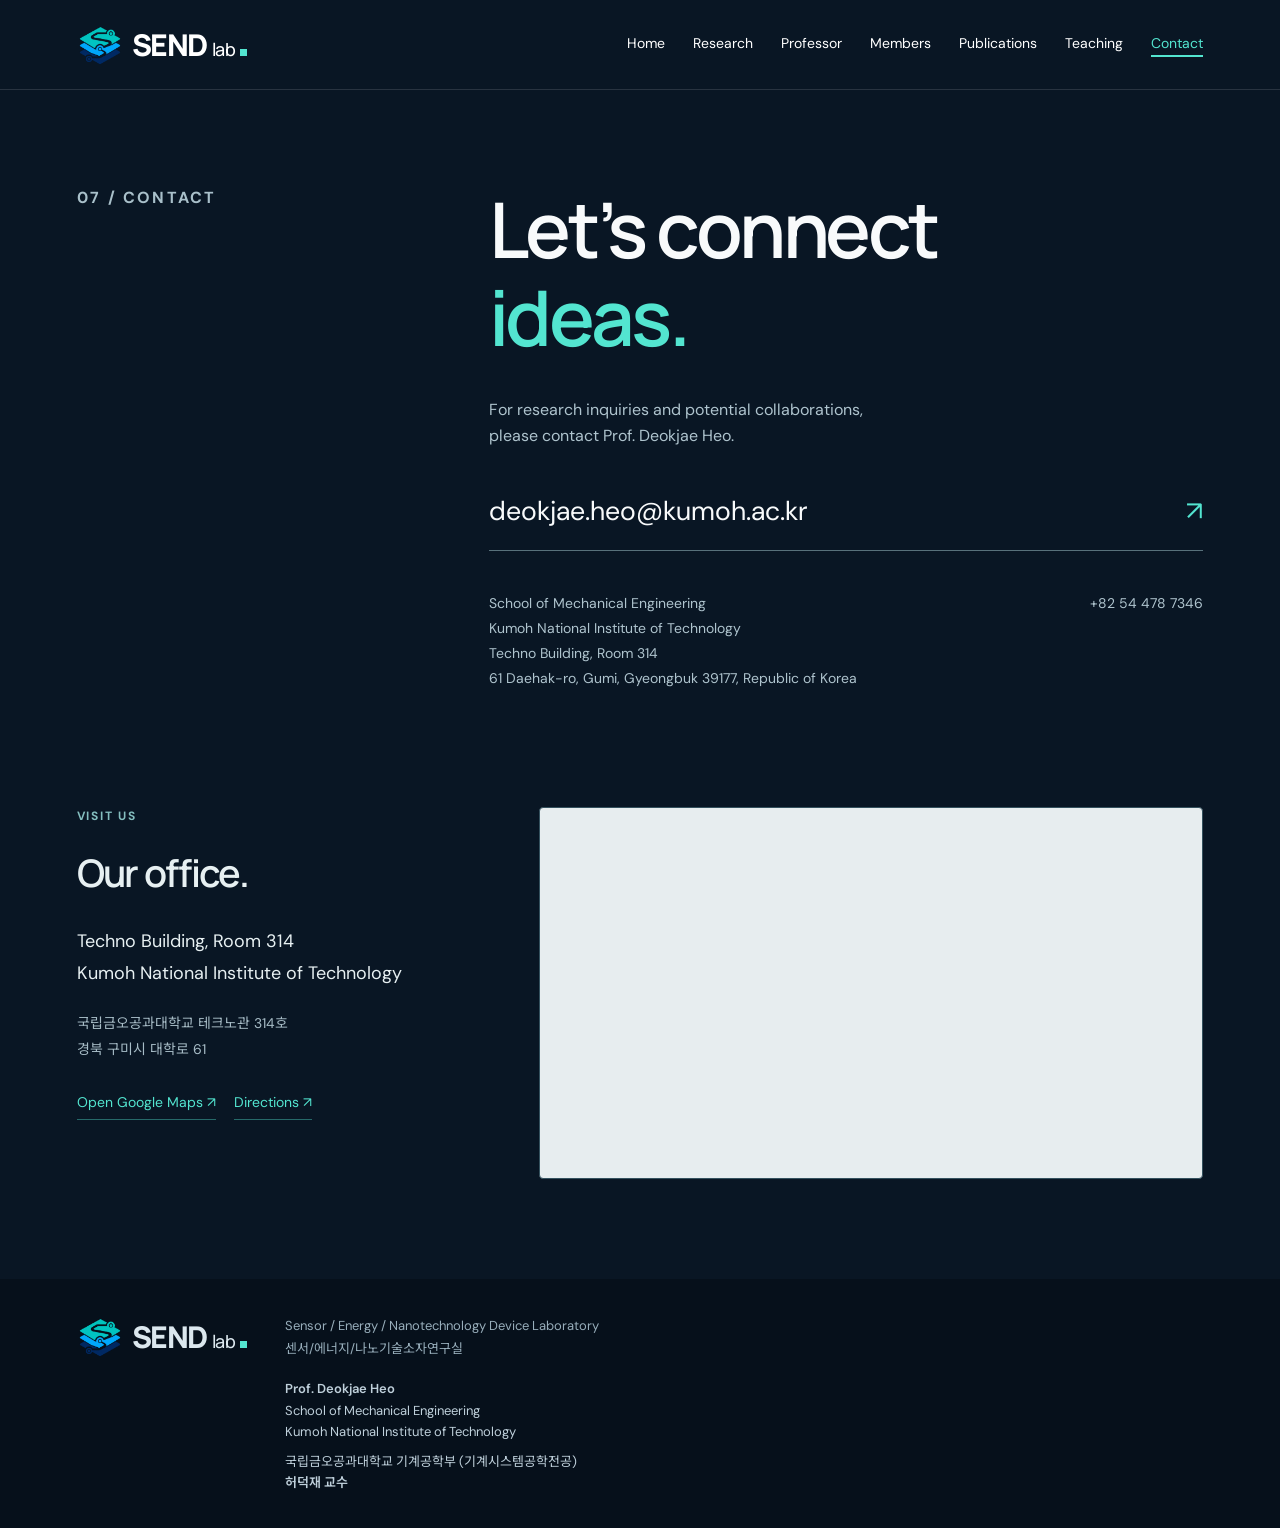
==== commit 6caceee6: "Restore original SEND Lab logo and homepage image Return the lab logo and homepage artwork to the im" ====
--- a/contact.html
+++ b/contact.html
@@ -2,12 +2,12 @@
 
 <html lang="en"><head><meta charset="utf-8"/><meta content="width=device-width, initial-scale=1" name="viewport"/>
 <title>Contact · 연락처 | Deokjae Heo · 허덕재 교수 | SEND Lab</title><meta content="Contact Prof. Deokjae Heo at SEND Lab, Kumoh National Institute of Technology. 허덕재 교수 연구실: 국립금오공과대학교 테크노관 314호. 연구 및 공동연구 문의." name="description"/>
-<link href="send-lab-logo-v2.png" rel="icon" type="image/png"/><link href="site.css" rel="stylesheet"/><link href="updates.css" rel="stylesheet"/>
-<link href="https://deokjaeheo.github.io/contact.html" rel="canonical"/><meta content="Contact · 연락처 | Deokjae Heo · 허덕재 교수 | SEND Lab" property="og:title"/><meta content="Contact Prof. Deokjae Heo at SEND Lab, Kumoh National Institute of Technology. 허덕재 교수 연구실: 국립금오공과대학교 테크노관 314호. 연구 및 공동연구 문의." property="og:description"/><meta content="https://deokjaeheo.github.io/contact.html" property="og:url"/><meta content="website" property="og:type"/><meta content="SEND Lab" property="og:site_name"/><meta content="https://deokjaeheo.github.io/send-lab-logo-v2.png" property="og:image"/><meta content="SEND Lab logo" property="og:image:alt"/></head><body><div class="public-site page-contact" id="top"><a class="skip" href="#main">Skip to content</a><header class="header"><a aria-label="SEND lab home" class="logo" href="index.html"><img alt="" height="46" src="send-lab-logo-v2.png" width="46"/><span class="wordmark">SEND<span>lab</span><i aria-hidden="true"></i></span></a><nav aria-label="Main navigation"><a href="index.html">Home</a><a href="research.html">Research</a><a href="professor.html">Professor</a><a href="members.html">Members</a><a href="publications.html">Publications</a><a href="teaching.html">Teaching</a><a aria-current="page" href="contact.html">Contact</a></nav></header><main id="main"><div style='--hero-image:url("send-hero-v2.png")'><section class="contact section" id="contact"><p class="section-label">07 / CONTACT</p><div><h1 class="page-heading">Let’s connect<br/><em>ideas.</em></h1><p>For research inquiries and potential collaborations,<br/>please contact Prof. Deokjae Heo.</p><a class="contact-mail" href="mailto:deokjae.heo@kumoh.ac.kr">deokjae.heo@kumoh.ac.kr <span>↗</span></a><div class="contact-bottom"><p>School of Mechanical Engineering<br/>Kumoh National Institute of Technology<br/>Techno Building, Room 314<br/>61 Daehak-ro, Gumi, Gyeongbuk 39177, Republic of Korea</p><a href="tel:+82544787346">+82 54 478 7346</a></div></div></section></div><section aria-labelledby="office-title" class="office-section section">
+<link href="send-lab-logo.png" rel="icon" type="image/png"/><link href="site.css" rel="stylesheet"/><link href="updates.css" rel="stylesheet"/>
+<link href="https://deokjaeheo.github.io/contact.html" rel="canonical"/><meta content="Contact · 연락처 | Deokjae Heo · 허덕재 교수 | SEND Lab" property="og:title"/><meta content="Contact Prof. Deokjae Heo at SEND Lab, Kumoh National Institute of Technology. 허덕재 교수 연구실: 국립금오공과대학교 테크노관 314호. 연구 및 공동연구 문의." property="og:description"/><meta content="https://deokjaeheo.github.io/contact.html" property="og:url"/><meta content="website" property="og:type"/><meta content="SEND Lab" property="og:site_name"/><meta content="https://deokjaeheo.github.io/send-lab-logo.png" property="og:image"/><meta content="SEND Lab logo" property="og:image:alt"/></head><body><div class="public-site page-contact" id="top"><a class="skip" href="#main">Skip to content</a><header class="header"><a aria-label="SEND lab home" class="logo" href="index.html"><img alt="" height="46" src="send-lab-logo.png" width="46"/><span class="wordmark">SEND<span>lab</span><i aria-hidden="true"></i></span></a><nav aria-label="Main navigation"><a href="index.html">Home</a><a href="research.html">Research</a><a href="professor.html">Professor</a><a href="members.html">Members</a><a href="publications.html">Publications</a><a href="teaching.html">Teaching</a><a aria-current="page" href="contact.html">Contact</a></nav></header><main id="main"><div style='--hero-image:url("send-hero.png")'><section class="contact section" id="contact"><p class="section-label">07 / CONTACT</p><div><h1 class="page-heading">Let’s connect<br/><em>ideas.</em></h1><p>For research inquiries and potential collaborations,<br/>please contact Prof. Deokjae Heo.</p><a class="contact-mail" href="mailto:deokjae.heo@kumoh.ac.kr">deokjae.heo@kumoh.ac.kr <span>↗</span></a><div class="contact-bottom"><p>School of Mechanical Engineering<br/>Kumoh National Institute of Technology<br/>Techno Building, Room 314<br/>61 Daehak-ro, Gumi, Gyeongbuk 39177, Republic of Korea</p><a href="tel:+82544787346">+82 54 478 7346</a></div></div></section></div><section aria-labelledby="office-title" class="office-section section">
 <div class="office-info"><p class="section-label">VISIT US</p><h2 id="office-title">Our office.</h2>
 <p class="office-address">Techno Building, Room 314<br/>Kumoh National Institute of Technology</p>
 <p class="office-ko" lang="ko">국립금오공과대학교 테크노관 314호<br/>경북 구미시 대학로 61</p>
 <div class="map-links"><a href="https://www.google.com/maps/search/?api=1&amp;query=%EA%B8%88%EC%98%A4%EA%B3%B5%EA%B3%BC%EB%8C%80%ED%95%99%EA%B5%90%20%ED%85%8C%ED%81%AC%EB%85%B8%EA%B4%80%20%EA%B5%AC%EB%AF%B8%EC%8B%9C%20%EB%8C%80%ED%95%99%EB%A1%9C%2061" rel="noopener noreferrer" target="_blank">Open Google Maps ↗</a><a href="https://www.google.com/maps/dir/?api=1&amp;destination=%EA%B8%88%EC%98%A4%EA%B3%B5%EA%B3%BC%EB%8C%80%ED%95%99%EA%B5%90%20%ED%85%8C%ED%81%AC%EB%85%B8%EA%B4%80%20%EA%B5%AC%EB%AF%B8%EC%8B%9C%20%EB%8C%80%ED%95%99%EB%A1%9C%2061" rel="noopener noreferrer" target="_blank">Directions ↗</a></div></div>
 <div class="map-frame"><iframe allowfullscreen="" loading="eager" referrerpolicy="no-referrer-when-downgrade" src="https://www.google.com/maps/embed?pb=!1m5!3m3!1m2!1s0x3565c72ba01612e3%3A0xc39357b15776cecb!2z6riI7Jik6rO16rO864yA7ZWZ6rWQIO2FjO2BrOuFuOq0gA!5e0!3m2!1sko!2skr!4v1790155063631!5m2!1sko!2skr" title="Google Maps — Kumoh National Institute of Technology, Techno Building"></iframe></div>
-</section></main><footer><a aria-label="SEND lab home" class="logo" href="index.html"><img alt="" height="46" src="send-lab-logo-v2.png" width="46"/><span class="wordmark">SEND<span>lab</span><i aria-hidden="true"></i></span></a><div class="footer-details"><p>Sensor / Energy / Nanotechnology Device Laboratory<br/>센서/에너지/나노기술소자연구실</p><div class="footer-affiliation"><p><strong>Prof. Deokjae Heo</strong><br/>School of Mechanical Engineering<br/>Kumoh National Institute of Technology</p><p lang="ko">국립금오공과대학교 기계공학부 (기계시스템공학전공)<br/><strong>허덕재 교수</strong></p></div></div></footer></div></body></html>
+</section></main><footer><a aria-label="SEND lab home" class="logo" href="index.html"><img alt="" height="46" src="send-lab-logo.png" width="46"/><span class="wordmark">SEND<span>lab</span><i aria-hidden="true"></i></span></a><div class="footer-details"><p>Sensor / Energy / Nanotechnology Device Laboratory<br/>센서/에너지/나노기술소자연구실</p><div class="footer-affiliation"><p><strong>Prof. Deokjae Heo</strong><br/>School of Mechanical Engineering<br/>Kumoh National Institute of Technology</p><p lang="ko">국립금오공과대학교 기계공학부 (기계시스템공학전공)<br/><strong>허덕재 교수</strong></p></div></div></footer></div></body></html>
 
--- a/site.css
+++ b/site.css
@@ -3,7 +3,7 @@
 @media(min-width:1600px){.hero-inner{max-width:none;padding-left:max(6%,calc((100vw - 1408px)/2))}.intro,.professor{max-width:1500px}}
 @media(max-width:950px){.intro,.professor,.contact{grid-template-columns:1fr;gap:20px}.section{padding:70px 6%}.research-grid{gap:15px}.research-card{padding:30px 22px}.research-card h3{font-size:26px}.profile-columns{gap:30px}.hero{min-height:650px}.hero-inner{padding-top:80px}.header nav{gap:22px}.hero-art{background-position:60% center!important}.profile-body{min-width:0}}
 @media(max-width:650px){.header{height:auto;min-height:100px;display:block;padding:22px 6% 15px}.header .logo{font-size:27px}.header nav{margin-top:22px;justify-content:space-between;gap:12px}.header nav a{font-size:12px}.hero{min-height:640px}.hero-inner{padding-top:62px;padding-bottom:70px}h1{font-size:clamp(2.7rem,10vw,4rem)}.eyebrow{font-size:12px;letter-spacing:.07em}.lab-name{font-size:14px;max-width:290px}.hero-art:after{background:linear-gradient(90deg,#091624f2,#09162495)}.hero-bottom{gap:20px;align-items:center;font-size:12px}.hero-bottom span:first-child{max-width:155px}.section{padding:60px 6%}.section-label{margin-bottom:22px}h2{font-size:34px}.lead{font-size:20px}.section-top{display:block;margin-bottom:32px}.side-copy{margin-top:22px;font-size:14px}.research-grid{grid-template-columns:1fr;gap:20px}.research-card{padding:28px}.card-kicker{margin-bottom:35px}.research-card h3{font-size:32px}.profile-head{display:block}.profile-head h2{font-size:37px}.profile-head h2 span{font-size:18px;margin-left:12px}.text-link{display:inline-block;margin-top:0}.profile-columns{grid-template-columns:1fr;gap:20px}.paper{grid-template-columns:22px 1fr 18px;gap:10px}.paper h3{font-size:17px}.contact h2{font-size:62px}.contact-bottom{display:block}.all-papers summary{font-size:14px}.all-papers summary span{font-size:12px}footer{flex-wrap:wrap;gap:22px}footer>a:last-child{margin-left:0}footer p{width:100%}}
-.hero-art{background-image:url('/send-hero-v2.png');background-size:cover;background-position:center center;opacity:1}
+.hero-art{background-image:url('/send-hero.png');background-size:cover;background-position:center center;opacity:1}
 .hero-art:after{background:linear-gradient(90deg,#091624 0%,#091624e8 20%,#0a244b55 64%,#153e7720 100%)}
 .research-card:nth-child(2){border-top-color:#378bc1}.research-card:nth-child(3){border-top-color:#3b66b0}
 .all-papers{margin-top:65px}.all-title{display:flex;justify-content:space-between;gap:20px;padding-top:28px;font-size:24px}.all-title span{font-size:14px;color:#547681;align-self:center;font-weight:400}.authors sup,.list-note sup{font-size:.78em;line-height:0;position:relative;top:-.4em;vertical-align:baseline;margin-left:1px}
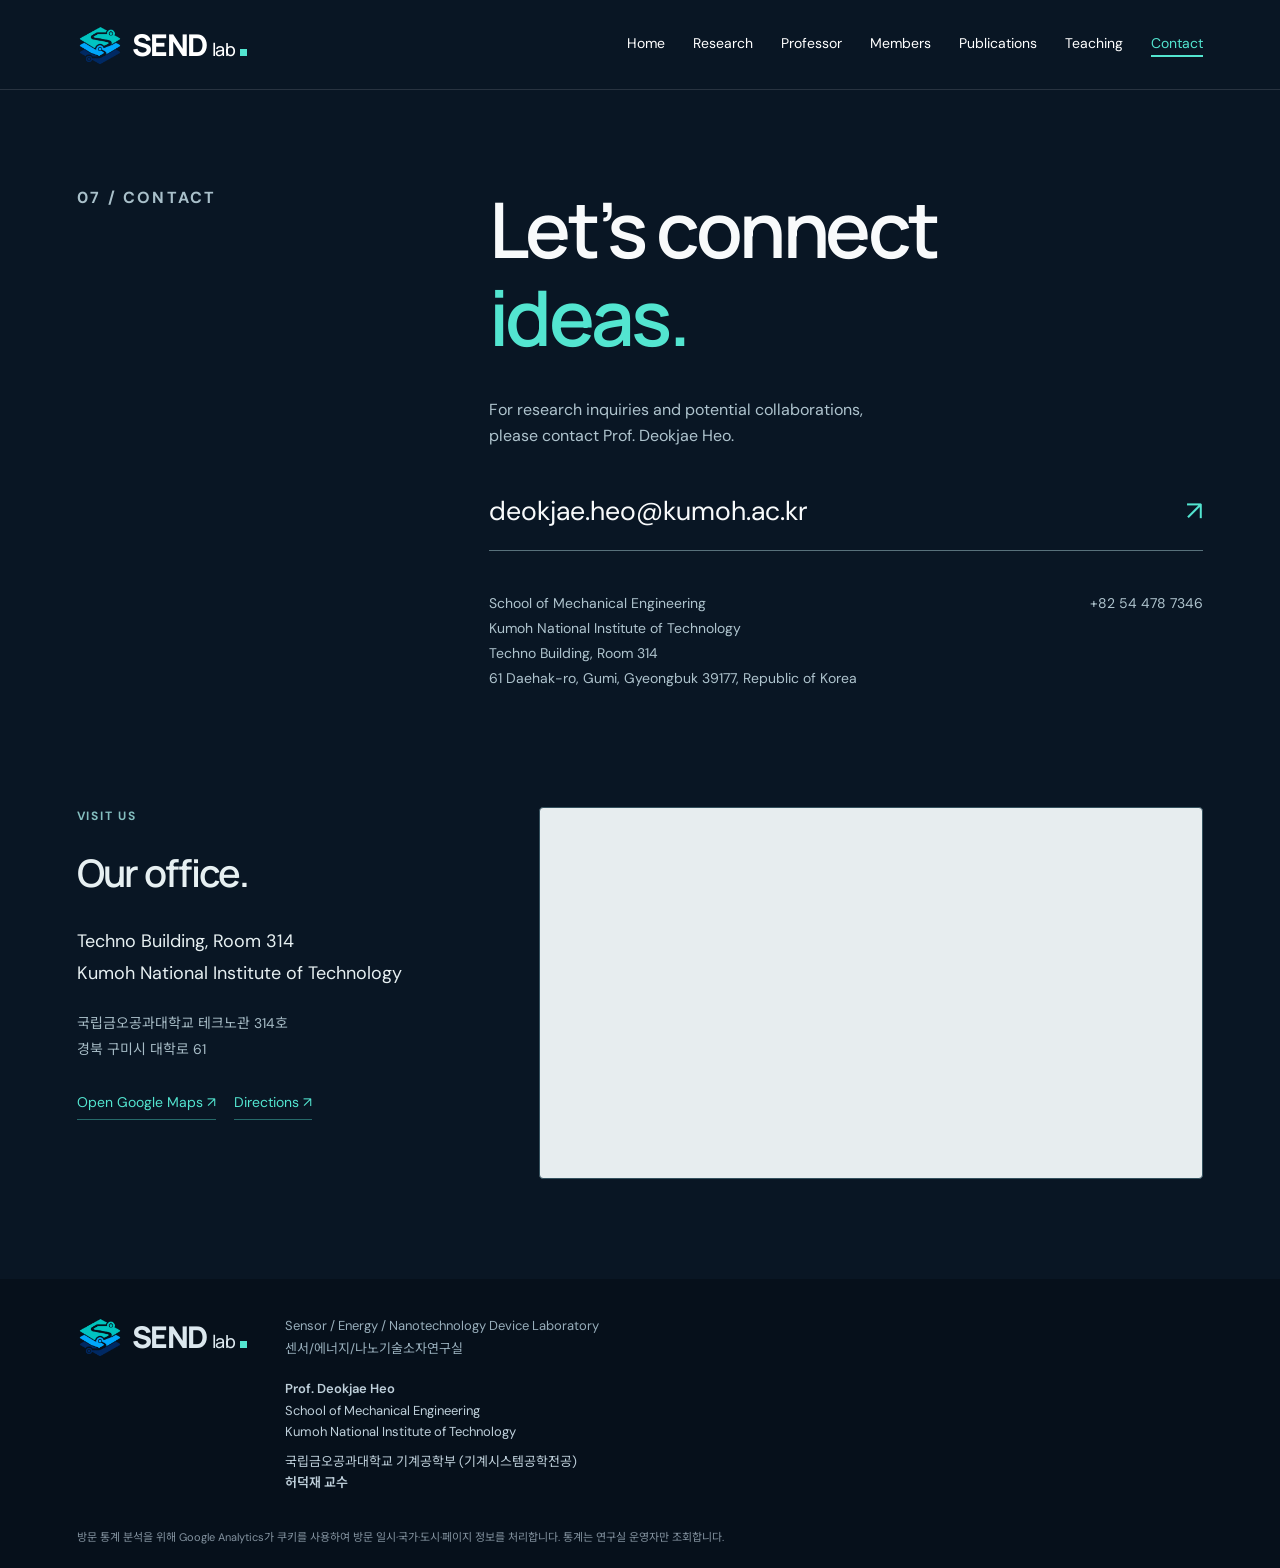
==== commit 4340f077: "Add private visit analytics and a subtle footer notice Connect the public pages to the owner-only Go" ====
--- a/contact.html
+++ b/contact.html
@@ -3,11 +3,11 @@
 <html lang="en"><head><meta charset="utf-8"/><meta content="width=device-width, initial-scale=1" name="viewport"/>
 <title>Contact · 연락처 | Deokjae Heo · 허덕재 교수 | SEND Lab</title><meta content="Contact Prof. Deokjae Heo at SEND Lab, Kumoh National Institute of Technology. 허덕재 교수 연구실: 국립금오공과대학교 테크노관 314호. 연구 및 공동연구 문의." name="description"/>
 <link href="send-lab-logo.png" rel="icon" type="image/png"/><link href="site.css" rel="stylesheet"/><link href="updates.css" rel="stylesheet"/>
-<link href="https://deokjaeheo.github.io/contact.html" rel="canonical"/><meta content="Contact · 연락처 | Deokjae Heo · 허덕재 교수 | SEND Lab" property="og:title"/><meta content="Contact Prof. Deokjae Heo at SEND Lab, Kumoh National Institute of Technology. 허덕재 교수 연구실: 국립금오공과대학교 테크노관 314호. 연구 및 공동연구 문의." property="og:description"/><meta content="https://deokjaeheo.github.io/contact.html" property="og:url"/><meta content="website" property="og:type"/><meta content="SEND Lab" property="og:site_name"/><meta content="https://deokjaeheo.github.io/send-lab-logo.png" property="og:image"/><meta content="SEND Lab logo" property="og:image:alt"/></head><body><div class="public-site page-contact" id="top"><a class="skip" href="#main">Skip to content</a><header class="header"><a aria-label="SEND lab home" class="logo" href="index.html"><img alt="" height="46" src="send-lab-logo.png" width="46"/><span class="wordmark">SEND<span>lab</span><i aria-hidden="true"></i></span></a><nav aria-label="Main navigation"><a href="index.html">Home</a><a href="research.html">Research</a><a href="professor.html">Professor</a><a href="members.html">Members</a><a href="publications.html">Publications</a><a href="teaching.html">Teaching</a><a aria-current="page" href="contact.html">Contact</a></nav></header><main id="main"><div style='--hero-image:url("send-hero.png")'><section class="contact section" id="contact"><p class="section-label">07 / CONTACT</p><div><h1 class="page-heading">Let’s connect<br/><em>ideas.</em></h1><p>For research inquiries and potential collaborations,<br/>please contact Prof. Deokjae Heo.</p><a class="contact-mail" href="mailto:deokjae.heo@kumoh.ac.kr">deokjae.heo@kumoh.ac.kr <span>↗</span></a><div class="contact-bottom"><p>School of Mechanical Engineering<br/>Kumoh National Institute of Technology<br/>Techno Building, Room 314<br/>61 Daehak-ro, Gumi, Gyeongbuk 39177, Republic of Korea</p><a href="tel:+82544787346">+82 54 478 7346</a></div></div></section></div><section aria-labelledby="office-title" class="office-section section">
+<link href="https://deokjaeheo.github.io/contact.html" rel="canonical"/><meta content="Contact · 연락처 | Deokjae Heo · 허덕재 교수 | SEND Lab" property="og:title"/><meta content="Contact Prof. Deokjae Heo at SEND Lab, Kumoh National Institute of Technology. 허덕재 교수 연구실: 국립금오공과대학교 테크노관 314호. 연구 및 공동연구 문의." property="og:description"/><meta content="https://deokjaeheo.github.io/contact.html" property="og:url"/><meta content="website" property="og:type"/><meta content="SEND Lab" property="og:site_name"/><meta content="https://deokjaeheo.github.io/send-lab-logo.png" property="og:image"/><meta content="SEND Lab logo" property="og:image:alt"/><script defer src="analytics.js"></script></head><body><div class="public-site page-contact" id="top"><a class="skip" href="#main">Skip to content</a><header class="header"><a aria-label="SEND lab home" class="logo" href="index.html"><img alt="" height="46" src="send-lab-logo.png" width="46"/><span class="wordmark">SEND<span>lab</span><i aria-hidden="true"></i></span></a><nav aria-label="Main navigation"><a href="index.html">Home</a><a href="research.html">Research</a><a href="professor.html">Professor</a><a href="members.html">Members</a><a href="publications.html">Publications</a><a href="teaching.html">Teaching</a><a aria-current="page" href="contact.html">Contact</a></nav></header><main id="main"><div style='--hero-image:url("send-hero.png")'><section class="contact section" id="contact"><p class="section-label">07 / CONTACT</p><div><h1 class="page-heading">Let’s connect<br/><em>ideas.</em></h1><p>For research inquiries and potential collaborations,<br/>please contact Prof. Deokjae Heo.</p><a class="contact-mail" href="mailto:deokjae.heo@kumoh.ac.kr">deokjae.heo@kumoh.ac.kr <span>↗</span></a><div class="contact-bottom"><p>School of Mechanical Engineering<br/>Kumoh National Institute of Technology<br/>Techno Building, Room 314<br/>61 Daehak-ro, Gumi, Gyeongbuk 39177, Republic of Korea</p><a href="tel:+82544787346">+82 54 478 7346</a></div></div></section></div><section aria-labelledby="office-title" class="office-section section">
 <div class="office-info"><p class="section-label">VISIT US</p><h2 id="office-title">Our office.</h2>
 <p class="office-address">Techno Building, Room 314<br/>Kumoh National Institute of Technology</p>
 <p class="office-ko" lang="ko">국립금오공과대학교 테크노관 314호<br/>경북 구미시 대학로 61</p>
 <div class="map-links"><a href="https://www.google.com/maps/search/?api=1&amp;query=%EA%B8%88%EC%98%A4%EA%B3%B5%EA%B3%BC%EB%8C%80%ED%95%99%EA%B5%90%20%ED%85%8C%ED%81%AC%EB%85%B8%EA%B4%80%20%EA%B5%AC%EB%AF%B8%EC%8B%9C%20%EB%8C%80%ED%95%99%EB%A1%9C%2061" rel="noopener noreferrer" target="_blank">Open Google Maps ↗</a><a href="https://www.google.com/maps/dir/?api=1&amp;destination=%EA%B8%88%EC%98%A4%EA%B3%B5%EA%B3%BC%EB%8C%80%ED%95%99%EA%B5%90%20%ED%85%8C%ED%81%AC%EB%85%B8%EA%B4%80%20%EA%B5%AC%EB%AF%B8%EC%8B%9C%20%EB%8C%80%ED%95%99%EB%A1%9C%2061" rel="noopener noreferrer" target="_blank">Directions ↗</a></div></div>
 <div class="map-frame"><iframe allowfullscreen="" loading="eager" referrerpolicy="no-referrer-when-downgrade" src="https://www.google.com/maps/embed?pb=!1m5!3m3!1m2!1s0x3565c72ba01612e3%3A0xc39357b15776cecb!2z6riI7Jik6rO16rO864yA7ZWZ6rWQIO2FjO2BrOuFuOq0gA!5e0!3m2!1sko!2skr!4v1790155063631!5m2!1sko!2skr" title="Google Maps — Kumoh National Institute of Technology, Techno Building"></iframe></div>
-</section></main><footer><a aria-label="SEND lab home" class="logo" href="index.html"><img alt="" height="46" src="send-lab-logo.png" width="46"/><span class="wordmark">SEND<span>lab</span><i aria-hidden="true"></i></span></a><div class="footer-details"><p>Sensor / Energy / Nanotechnology Device Laboratory<br/>센서/에너지/나노기술소자연구실</p><div class="footer-affiliation"><p><strong>Prof. Deokjae Heo</strong><br/>School of Mechanical Engineering<br/>Kumoh National Institute of Technology</p><p lang="ko">국립금오공과대학교 기계공학부 (기계시스템공학전공)<br/><strong>허덕재 교수</strong></p></div></div></footer></div></body></html>
+</section></main><footer><a aria-label="SEND lab home" class="logo" href="index.html"><img alt="" height="46" src="send-lab-logo.png" width="46"/><span class="wordmark">SEND<span>lab</span><i aria-hidden="true"></i></span></a><div class="footer-details"><p>Sensor / Energy / Nanotechnology Device Laboratory<br/>센서/에너지/나노기술소자연구실</p><div class="footer-affiliation"><p><strong>Prof. Deokjae Heo</strong><br/>School of Mechanical Engineering<br/>Kumoh National Institute of Technology</p><p lang="ko">국립금오공과대학교 기계공학부 (기계시스템공학전공)<br/><strong>허덕재 교수</strong></p></div></div></footer><div class="privacy-footer"><p lang="ko">방문 통계 분석을 위해 Google Analytics가 쿠키를 사용하여 방문 일시·국가·도시·페이지 정보를 처리합니다. 통계는 연구실 운영자만 조회합니다.</p></div></div></body></html>
 
--- a/updates.css
+++ b/updates.css
@@ -24,3 +24,16 @@
 @media(max-width:760px){.journal-covers{padding:18px}.cover-grid{grid-template-columns:1fr;gap:16px}.cover-card{grid-template-columns:64px minmax(0,1fr);gap:16px}.cover-image-link img{max-height:85px}.cover-card h3{font-size:14px}.cover-kind{margin-bottom:3px}.journal-covers>h2{font-size:19px}.journal-covers>h2>span{font-size:12px;margin-left:10px}}
 .publication-tabs{display:flex;gap:0;border-bottom:1px solid var(--line);margin:38px 0 28px}.publication-tabs a{padding:16px 26px;font-size:20px;font-weight:600;border-bottom:3px solid transparent!important}.publication-tabs a span{font-size:13px;font-weight:400;margin-left:9px;color:var(--gray)}.publication-tabs a[aria-selected=true]{color:#087c79;background:#eff8f7;border-bottom-color:#148d87!important}.publication-tabs a:hover{color:#087c79}.publication-tabs a:focus-visible,.publication-panel:focus-visible{outline:2px solid #148d87;outline-offset:4px}.publication-panel[hidden]{display:none}.publication-jumps{display:flex;flex-wrap:wrap;gap:10px 24px;margin:0 0 25px}.publication-jumps a{font-size:13px;color:#426572;padding:5px 0;border-bottom:1px solid #aac5cd!important}.publication-jumps a:hover{color:#087c79}.publication-group{margin-top:52px;scroll-margin-top:30px}.publication-group-heading{display:flex;align-items:flex-start;justify-content:space-between;gap:20px;padding-bottom:22px;border-bottom:2px solid #1b5562}.publication-group-heading h2{font-size:27px;letter-spacing:-.025em;margin:0;line-height:1.35}.publication-group-heading h2>span{display:block;font-size:13px;font-weight:400;letter-spacing:0;color:#5f7882;margin-top:8px}.record-count{font-size:23px;color:#447a82;font-family:Manrope,sans-serif}.page-publications .list-note{font-size:13px;line-height:1.9}.page-publications .paper,.patent-entry{min-width:0}.page-publications .paper>div,.patent-entry>div{min-width:0}.page-publications .paper h3,.patent-entry h3{overflow-wrap:anywhere}.submitted-paper{grid-template-columns:40px minmax(0,1fr)}.patent-entry{display:grid;grid-template-columns:40px minmax(0,1fr);gap:26px;padding:28px 0;border-bottom:1px solid var(--line)}.patent-entry h3{font-size:20px;font-weight:500;margin:10px 0 14px}.patent-entry .journal{font-size:13px;color:#527984;margin-bottom:8px}.patent-entry .authors{font-size:13px;line-height:1.8;color:#586d78;margin:0}.patent-inventors-ko{display:block;font-size:12px;margin-top:5px}.patent-entry h3 .ko-translation{font-size:14px!important;margin-top:8px}
 @media(max-width:760px){.public-site footer{flex-direction:column;gap:25px}.footer-details{width:100%}.honor-entry{gap:12px}.publication-tabs a{padding:13px 20px;font-size:19px}.publication-group-heading h2{font-size:23px}.publication-group{margin-top:40px}.patent-entry,.submitted-paper{grid-template-columns:22px minmax(0,1fr);gap:12px}.patent-entry h3{font-size:17px}.publication-jumps{column-gap:18px}.record-count{font-size:20px}}
+
+/* Discreet, readable privacy notice at the very bottom of each page. */
+.privacy-footer{padding:0 6% 20px;background:#06101b;color:#83929f}
+.privacy-footer p{margin:0;font-size:11px;line-height:1.8}
+.privacy-content{max-width:960px;width:100%;padding-top:70px;padding-bottom:80px}
+.privacy-content h2{font-size:22px;letter-spacing:-.02em;line-height:1.4;margin:38px 0 16px}
+.privacy-content p{font-size:15px;line-height:1.9;color:#4e626c}
+.privacy-content a{overflow-wrap:anywhere;text-underline-offset:3px}
+.privacy-preferences{padding:22px;background:var(--paper);border:1px solid var(--line)}
+.privacy-preferences p{margin-bottom:12px}
+.privacy-preferences button{font:inherit;font-size:14px;color:var(--ink);background:white;border:1px solid #81959e;border-radius:3px;padding:10px 16px;cursor:pointer}
+.privacy-preferences button:focus-visible{outline:3px solid #159e8d;outline-offset:4px}
+.privacy-english{border-top:1px solid var(--line);margin-top:45px}
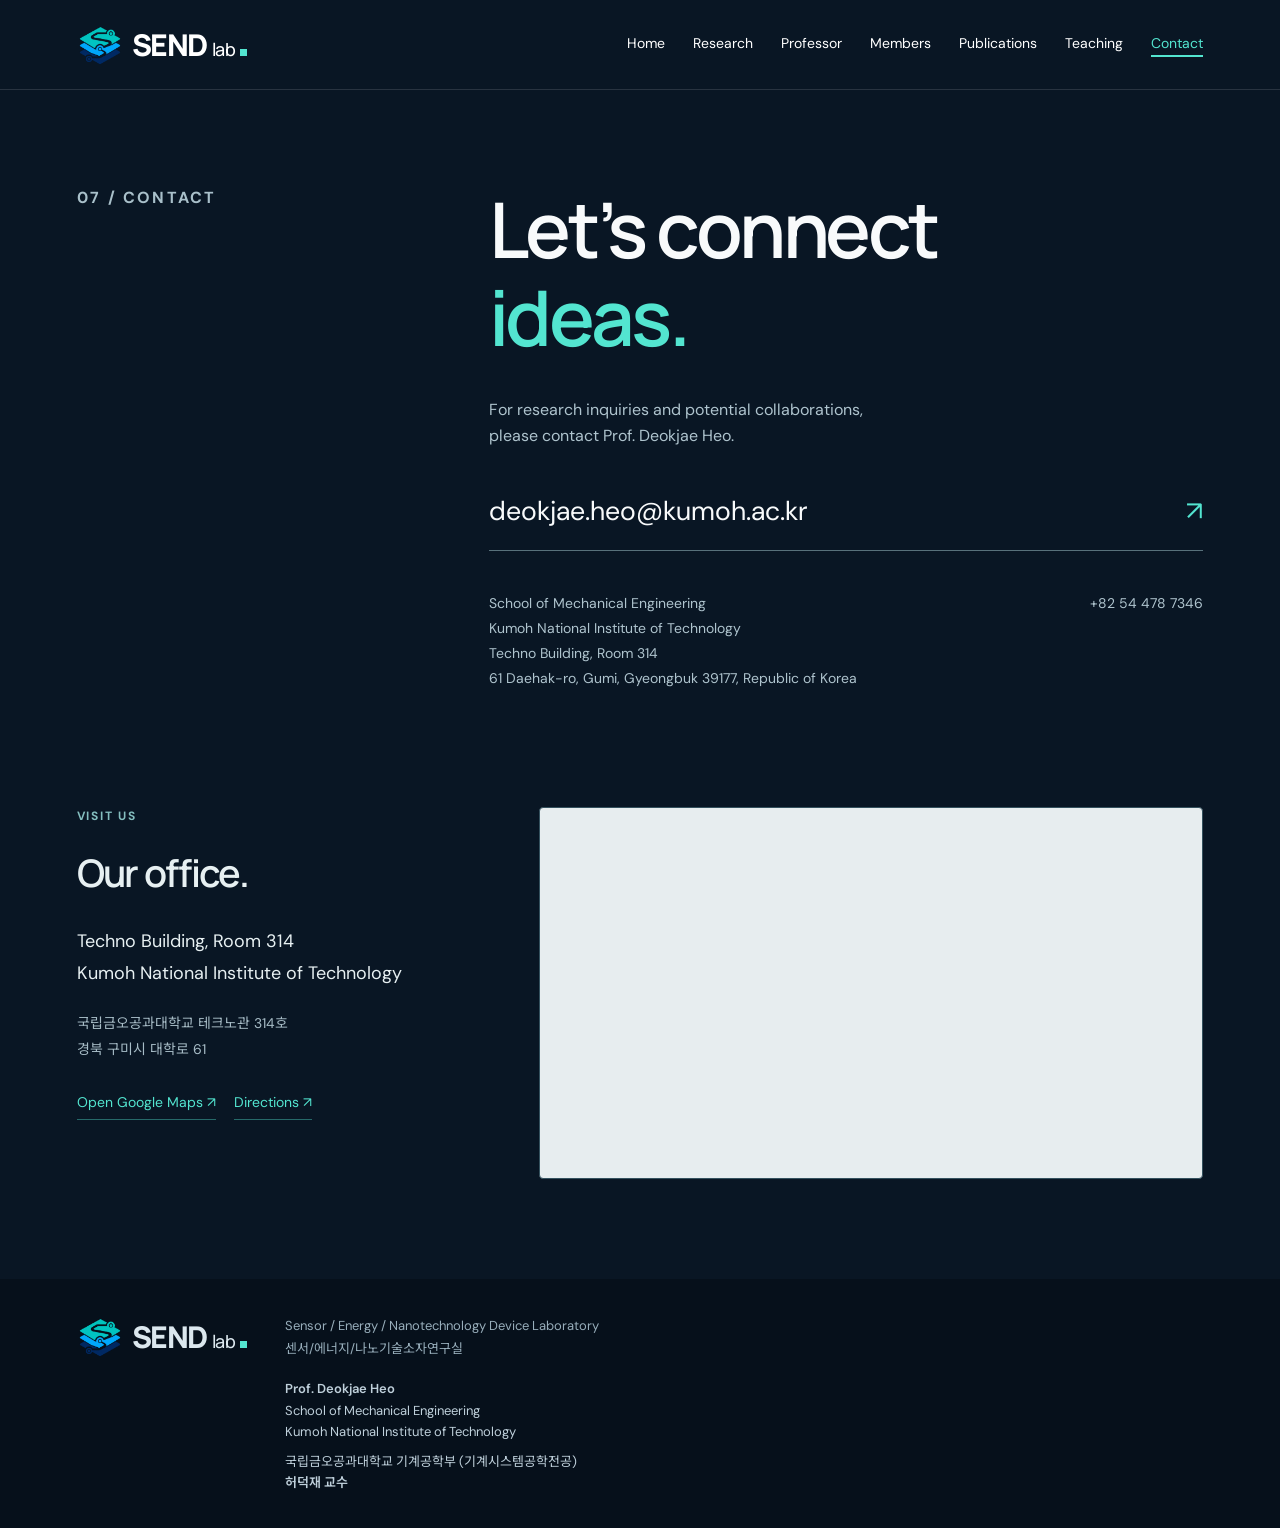
==== commit 389a357d: "Remove footer notice at site owner request Remove the analytics notice from the bottom of every page" ====
--- a/contact.html
+++ b/contact.html
@@ -9,5 +9,5 @@
 <p class="office-ko" lang="ko">국립금오공과대학교 테크노관 314호<br/>경북 구미시 대학로 61</p>
 <div class="map-links"><a href="https://www.google.com/maps/search/?api=1&amp;query=%EA%B8%88%EC%98%A4%EA%B3%B5%EA%B3%BC%EB%8C%80%ED%95%99%EA%B5%90%20%ED%85%8C%ED%81%AC%EB%85%B8%EA%B4%80%20%EA%B5%AC%EB%AF%B8%EC%8B%9C%20%EB%8C%80%ED%95%99%EB%A1%9C%2061" rel="noopener noreferrer" target="_blank">Open Google Maps ↗</a><a href="https://www.google.com/maps/dir/?api=1&amp;destination=%EA%B8%88%EC%98%A4%EA%B3%B5%EA%B3%BC%EB%8C%80%ED%95%99%EA%B5%90%20%ED%85%8C%ED%81%AC%EB%85%B8%EA%B4%80%20%EA%B5%AC%EB%AF%B8%EC%8B%9C%20%EB%8C%80%ED%95%99%EB%A1%9C%2061" rel="noopener noreferrer" target="_blank">Directions ↗</a></div></div>
 <div class="map-frame"><iframe allowfullscreen="" loading="eager" referrerpolicy="no-referrer-when-downgrade" src="https://www.google.com/maps/embed?pb=!1m5!3m3!1m2!1s0x3565c72ba01612e3%3A0xc39357b15776cecb!2z6riI7Jik6rO16rO864yA7ZWZ6rWQIO2FjO2BrOuFuOq0gA!5e0!3m2!1sko!2skr!4v1790155063631!5m2!1sko!2skr" title="Google Maps — Kumoh National Institute of Technology, Techno Building"></iframe></div>
-</section></main><footer><a aria-label="SEND lab home" class="logo" href="index.html"><img alt="" height="46" src="send-lab-logo.png" width="46"/><span class="wordmark">SEND<span>lab</span><i aria-hidden="true"></i></span></a><div class="footer-details"><p>Sensor / Energy / Nanotechnology Device Laboratory<br/>센서/에너지/나노기술소자연구실</p><div class="footer-affiliation"><p><strong>Prof. Deokjae Heo</strong><br/>School of Mechanical Engineering<br/>Kumoh National Institute of Technology</p><p lang="ko">국립금오공과대학교 기계공학부 (기계시스템공학전공)<br/><strong>허덕재 교수</strong></p></div></div></footer><div class="privacy-footer"><p lang="ko">방문 통계 분석을 위해 Google Analytics가 쿠키를 사용하여 방문 일시·국가·도시·페이지 정보를 처리합니다. 통계는 연구실 운영자만 조회합니다.</p></div></div></body></html>
+</section></main><footer><a aria-label="SEND lab home" class="logo" href="index.html"><img alt="" height="46" src="send-lab-logo.png" width="46"/><span class="wordmark">SEND<span>lab</span><i aria-hidden="true"></i></span></a><div class="footer-details"><p>Sensor / Energy / Nanotechnology Device Laboratory<br/>센서/에너지/나노기술소자연구실</p><div class="footer-affiliation"><p><strong>Prof. Deokjae Heo</strong><br/>School of Mechanical Engineering<br/>Kumoh National Institute of Technology</p><p lang="ko">국립금오공과대학교 기계공학부 (기계시스템공학전공)<br/><strong>허덕재 교수</strong></p></div></div></footer></div></body></html>
 
--- a/updates.css
+++ b/updates.css
@@ -25,9 +25,6 @@
 .publication-tabs{display:flex;gap:0;border-bottom:1px solid var(--line);margin:38px 0 28px}.publication-tabs a{padding:16px 26px;font-size:20px;font-weight:600;border-bottom:3px solid transparent!important}.publication-tabs a span{font-size:13px;font-weight:400;margin-left:9px;color:var(--gray)}.publication-tabs a[aria-selected=true]{color:#087c79;background:#eff8f7;border-bottom-color:#148d87!important}.publication-tabs a:hover{color:#087c79}.publication-tabs a:focus-visible,.publication-panel:focus-visible{outline:2px solid #148d87;outline-offset:4px}.publication-panel[hidden]{display:none}.publication-jumps{display:flex;flex-wrap:wrap;gap:10px 24px;margin:0 0 25px}.publication-jumps a{font-size:13px;color:#426572;padding:5px 0;border-bottom:1px solid #aac5cd!important}.publication-jumps a:hover{color:#087c79}.publication-group{margin-top:52px;scroll-margin-top:30px}.publication-group-heading{display:flex;align-items:flex-start;justify-content:space-between;gap:20px;padding-bottom:22px;border-bottom:2px solid #1b5562}.publication-group-heading h2{font-size:27px;letter-spacing:-.025em;margin:0;line-height:1.35}.publication-group-heading h2>span{display:block;font-size:13px;font-weight:400;letter-spacing:0;color:#5f7882;margin-top:8px}.record-count{font-size:23px;color:#447a82;font-family:Manrope,sans-serif}.page-publications .list-note{font-size:13px;line-height:1.9}.page-publications .paper,.patent-entry{min-width:0}.page-publications .paper>div,.patent-entry>div{min-width:0}.page-publications .paper h3,.patent-entry h3{overflow-wrap:anywhere}.submitted-paper{grid-template-columns:40px minmax(0,1fr)}.patent-entry{display:grid;grid-template-columns:40px minmax(0,1fr);gap:26px;padding:28px 0;border-bottom:1px solid var(--line)}.patent-entry h3{font-size:20px;font-weight:500;margin:10px 0 14px}.patent-entry .journal{font-size:13px;color:#527984;margin-bottom:8px}.patent-entry .authors{font-size:13px;line-height:1.8;color:#586d78;margin:0}.patent-inventors-ko{display:block;font-size:12px;margin-top:5px}.patent-entry h3 .ko-translation{font-size:14px!important;margin-top:8px}
 @media(max-width:760px){.public-site footer{flex-direction:column;gap:25px}.footer-details{width:100%}.honor-entry{gap:12px}.publication-tabs a{padding:13px 20px;font-size:19px}.publication-group-heading h2{font-size:23px}.publication-group{margin-top:40px}.patent-entry,.submitted-paper{grid-template-columns:22px minmax(0,1fr);gap:12px}.patent-entry h3{font-size:17px}.publication-jumps{column-gap:18px}.record-count{font-size:20px}}
 
-/* Discreet, readable privacy notice at the very bottom of each page. */
-.privacy-footer{padding:0 6% 20px;background:#06101b;color:#83929f}
-.privacy-footer p{margin:0;font-size:11px;line-height:1.8}
 .privacy-content{max-width:960px;width:100%;padding-top:70px;padding-bottom:80px}
 .privacy-content h2{font-size:22px;letter-spacing:-.02em;line-height:1.4;margin:38px 0 16px}
 .privacy-content p{font-size:15px;line-height:1.9;color:#4e626c}
